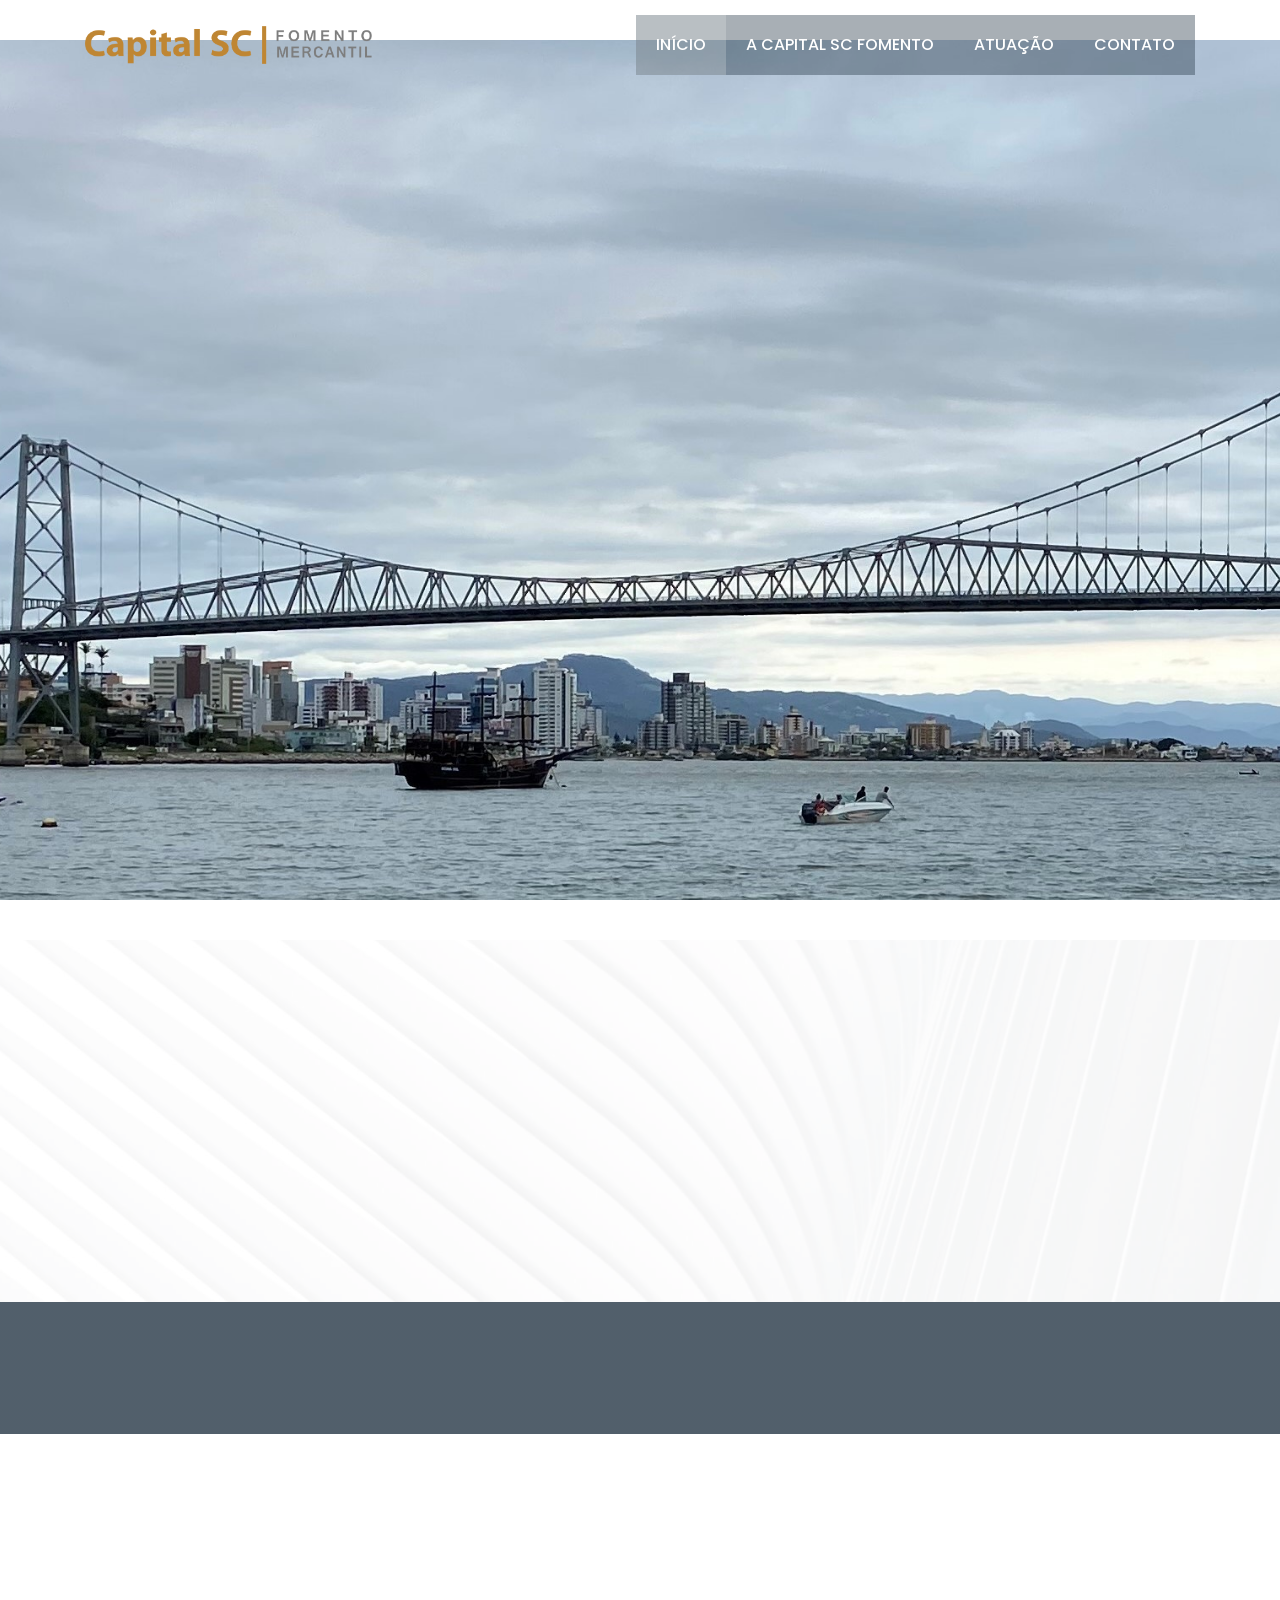
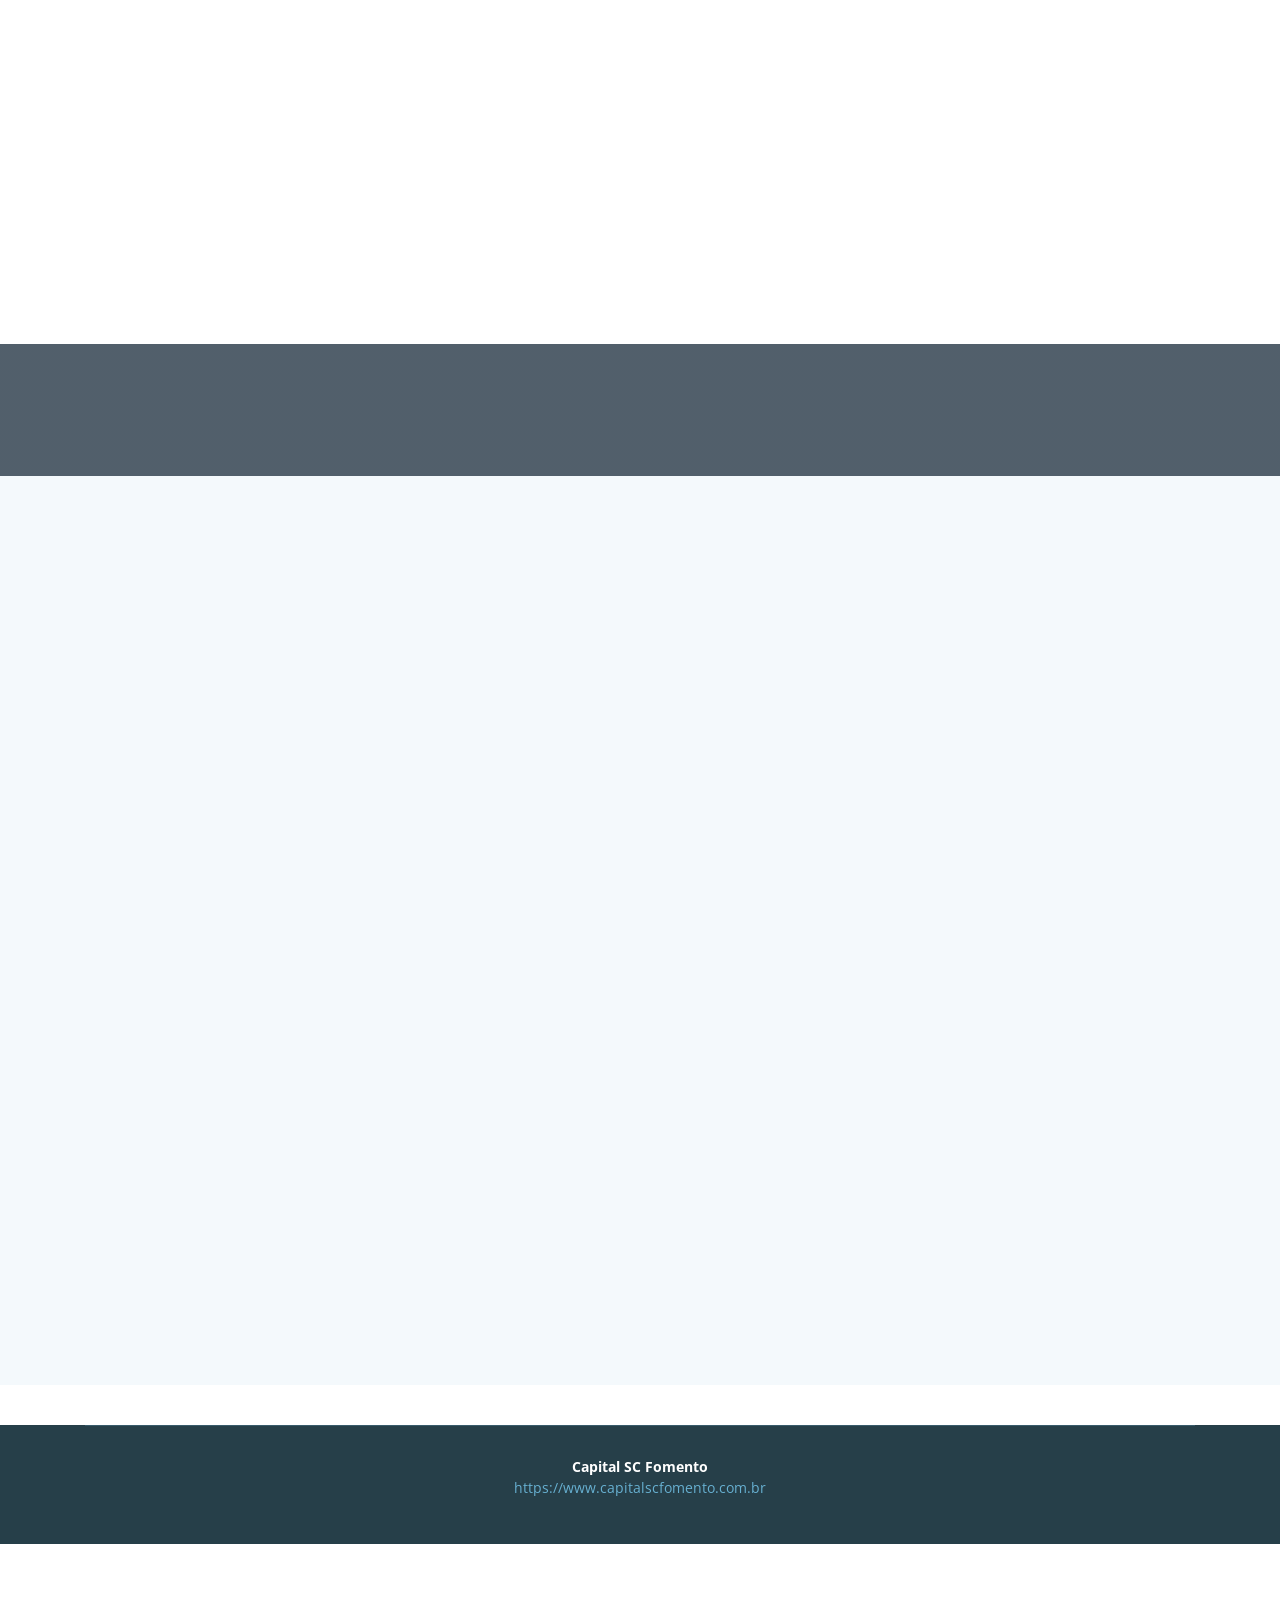
==== index.html @ dc7c056b "Clone" ====
<!DOCTYPE html>
<html lang="en">

<head>
<script async src="https://www.googletagmanager.com/gtag/js?id=G-5T2LX08R87"></script><script>function gtag(){dataLayer.push(arguments)}window.dataLayer=window.dataLayer||[],gtag("js",new Date),gtag("config","G-5T2LX08R87");</script>
<script async src="https://pagead2.googlesyndication.com/pagead/js/adsbygoogle.js?client=ca-pub-0531879237494766" crossorigin="anonymous"></script>

<!-- Global site tag (gtag.js) - Google Analytics -->
<script async src="https://www.googletagmanager.com/gtag/js?id=G-YJCPYG0MMD"></script>
<script>
  window.dataLayer = window.dataLayer || [];
  function gtag(){dataLayer.push(arguments);}
  gtag('js', new Date());

  gtag('config', 'G-YJCPYG0MMD');
</script>


  <meta charset="utf-8">
  <meta content="width=device-width, initial-scale=1.0" name="viewport">

  <title>Capital SC Fomento Mercantil</title>
  <meta content="" name="descriptison">
  <meta content="" name="keywords">

  <!-- Favicons -->
  <link href="assets/img/favicon.png" rel="icon">
  <link href="assets/img/apple-touch-icon.png" rel="apple-touch-icon">

  <!-- Google Fonts -->
  <link href="https://fonts.googleapis.com/css?family=Open+Sans:300,300i,400,400i,600,600i,700,700i|Raleway:300,300i,400,400i,500,500i,600,600i,700,700i|Poppins:300,300i,400,400i,500,500i,600,600i,700,700i" rel="stylesheet">

  <!-- Vendor CSS Files -->
  <link href="assets/vendor/bootstrap/css/bootstrap.min.css" rel="stylesheet">
  <link href="assets/vendor/icofont/icofont.min.css" rel="stylesheet">
  <link href="assets/vendor/boxicons/css/boxicons.min.css" rel="stylesheet">
  <link href="assets/vendor/venobox/venobox.css" rel="stylesheet">
  <link href="assets/vendor/owl.carousel/assets/owl.carousel.min.css" rel="stylesheet">
  <link href="assets/vendor/aos/aos.css" rel="stylesheet">

  <!-- Template Main CSS File -->
  <link href="assets/css/style.css" rel="stylesheet">

<script>
    function calcularAnos() {
      const inicio = new Date(2010, 10, 1); // mês 10 = novembro (0 = janeiro)
      const hoje = new Date();

      let anos = hoje.getFullYear() - inicio.getFullYear();

      // Se ainda não chegou novembro este ano, tira 1
      if (
        hoje.getMonth() < inicio.getMonth() ||
        (hoje.getMonth() === inicio.getMonth() && hoje.getDate() < inicio.getDate())
      ) {
        anos--;
      }

      document.getElementById("resultado").textContent = anos + " anos";
    }
  </script>

  <!-- =======================================================
  * Template Name: Squadfree - v2.2.0
  * Template URL: https://bootstrapmade.com/squadfree-free-bootstrap-template-creative/
  * Author: BootstrapMade.com
  * License: https://bootstrapmade.com/license/
  ======================================================== -->
</head>

<body>
<!-- ======= Header ======= --><header id="header" class="fixed-top header-transparent">
<div class="container d-flex align-items-center">
<div class="logo mr-auto"><!-- <h1 class="text-light"><a href="index.html"><span>Squadfree</span></a></h1> --> <!-- Uncomment below if you prefer to use an image logo --> <a href="index.html"><img class="img-fluid" src="assets/img/logo.png" alt="" /></a></div>
<nav class="nav-menu d-none d-lg-block">
<ul>
<li class="active"><a href="#header">Início</a></li>
<li><a href="#about">A Capital SC Fomento</a></li>
<li><a href="#services">Atuação</a></li>
<li><a href="#contact">Contato</a></li>
</ul>
</nav><!-- .nav-menu --></div>
</header><!-- End Header -->
<p> </p>
<!-- ======= Hero Section ======= -->
<section id="hero">
<div class="hero-container" data-aos="fade-up">
<h1 style="color: white;">CAPITAL SC FOMENTO</h1>
<h4 style="color: white;">Há id="resultado" anos fomentando o pequeno e médio empreendedor</h4>
</div>
</section>
<!-- End Hero --><main id="main"><!-- ======= Portfolio Section ======= -->
<section id="about" class="about">
<div class="container">
<div class="section-title" data-aos="fade-in" data-aos-delay="100">
<h2>A Capital SC Fomento Mercantil</h2>
<p>Criada em Novembro de 2010, a Capital SC Fomento Mercantil atua em todo o Estado de Santa Catarina, especialmente no mercado da Grande Florianópolis, promovendo a antecipação de recebíveis para pequenas e médias empresas. Com profissionais de vasta experiência no mercado financeiro, primordialmente instituições bancárias, estamos aptos a diagnosticar e atender as necessidades de sua Empresa, sejam elas equilíbrio de contas, ampliação do negócio, aumento de mercado ou ampliação de investimentos.</p>
<p>Sediada na Capital de Santa Catarina, certamente poderemos ser úteis à sua Empresa, pequena ou média, com nosso atendimento personalizado. Após visita realizada por nosso quadro, teremos prazer em atendê-lo na antecipação de recebíveis via cheques e duplicatas.</p>
</div>
</div>
</section>
<!-- End Portfolio Section --> <!-- ======= Cta Section ======= -->
<section id="cta" class="cta">
<div class="container" data-aos="zoom-in">
<div class="text-center">
<h3>Capital SC Fomento</h3>
<p>Há 10 anos fomentando o pequeno e médio empreendedor</p>
</div>
</div>
</section>
<!-- End Cta Section --> <!-- ======= Services Section ======= -->
<section id="services" class="services">
<div class="container">
<div class="section-title" data-aos="fade-in" data-aos-delay="100">
<h2>Atuação</h2>
<p>A Capital SC Fomento Mercantil atua em todo o Estado de Santa Catarina com clientes em Palhoça, Biguaçu, São José, Joinville, Florianópolis e outras cidades do Estado. Promovemos a antecipação de recebíveis para pequenas e médias empresas e consultoria em gestão financeira e organizacional.</p>
</div>
<div class="row">
<div class="col-md-6 col-lg-3 d-flex align-items-stretch mb-5 mb-lg-0">
<div class="icon-box" data-aos="fade-up" data-aos-delay="100">
<div class="icon"> </div>
<h4 class="title"><a>Duplicatas</a></h4>
<p class="description">Antecipação de recebíveis via duplicatas de clientes</p>
</div>
</div>
<div class="col-md-6 col-lg-3 d-flex align-items-stretch mb-5 mb-lg-0">
<div class="icon-box" data-aos="fade-up" data-aos-delay="100">
<div class="icon"> </div>
<h4 class="title"><a>Cheques</a></h4>
<p class="description">Antecipação de recebíveis via cheques de clientes</p>
</div>
</div>
<div class="col-md-6 col-lg-3 d-flex align-items-stretch mb-5 mb-lg-0">
<div class="icon-box" data-aos="fade-up" data-aos-delay="200">
<div class="icon"> </div>
<h4 class="title"><a>Consultoria</a></h4>
<p class="description">Consultoria em gestão financeira, fluxo de caixa e processos organizacionais</p>
</div>
</div>
</div>
</div>
</section>
<!-- End Services Section --> <!-- ======= Cta Section ======= -->
<section id="cta" class="cta">
<div class="container" data-aos="zoom-in">
<div class="text-center">
<h3>Capital SC Fomento</h3>
<p>Há 10 anos fomentando o pequeno e médio empreendedor</p>
</div>
</div>
</section>
<!-- End Cta Section --> <!-- ======= Contact Section ======= -->
<section id="contact" class="contact section-bg">
<div class="container">
<div class="section-title" data-aos="fade-in" data-aos-delay="100">
<h2>Contato e Localização</h2>
<p>Entre em contato em nosso e-mail, telefone ou enviando uma mensagem pelo formulário abaixo.</p>
<p>Será um prazer agendar uma visita para verificarmos a melhor forma de atender sua Empresa.</p>
</div>
<div class="row" data-aos="fade-up" data-aos-delay="100">
<div class="col-lg-6">
<div class="info-box mb-4">
<h3>Nosso Endereço</h3>
<p>Edifício Koerich Beiramar Office - Sala 314</p>
<p>Avenida Mauro Ramos, 1970</p>
<p>Centro – Florianóplis – SC</p>
<p>CEP 88020-304</p>
</div>
</div>
<div class="col-lg-3 col-md-6">
<div class="info-box  mb-4">
<h3>E-mail</h3>
<p>contato@capitalscfomento.com.br</p>
</div>
</div>
<div class="col-lg-3 col-md-6">
<div class="info-box  mb-4">
<h3>Telefone</h3>
<p>Fixo: (48) 3371-6712</p>
<p>Móvel 1: (48) 99814-0033</p>
<p>Móvel 2: (48) 99911-2143</p>
</div>
</div>
</div>
<div class="row" data-aos="fade-up" data-aos-delay="200">
<div class="col-lg-6 ">
<h3 style="color: rgba(38, 55, 70, 0.8); font-style: strong;"><strong>Google Maps</strong></h3>
<iframe style="border: 0;" tabindex="0" src="https://www.google.com/maps/embed?pb=!1m18!1m12!1m3!1d7072.596769734875!2d-48.54762869040279!3d-27.584277335026368!2m3!1f0!2f0!3f0!3m2!1i1024!2i768!4f13.1!3m3!1m2!1s0x95273816aecd53ed%3A0x44e50be6a33628de!2sCapital%20SC%20Fomento%20Mercantil!5e0!3m2!1spt-BR!2suk!4v1605129108979!5m2!1spt-BR!2suk" width="400" height="300" frameborder="0" allowfullscreen="allowfullscreen" aria-hidden="false"></iframe></div>
<div class="col-lg-6">
<h3 style="color: rgba(38, 55, 70, 0.8);"><strong>Envie uma Mensagem</strong></h3>
<form class="php-email-form" role="form" action="forms/contact.php" method="post">
<div class="form-row">
<div class="col-md-6 form-group"><input class="form-control" type="text" placeholder="Nome" data-rule="minlen:2" data-msg="Digite 2 caracteres ou mais" />
<div class="validate"> </div>
</div>
<div class="col-md-6 form-group"><input id="email" class="form-control" name="email" type="email" placeholder="e-mail" data-rule="email" data-msg="Insira um e-mail válido" />
<div class="validate"> </div>
</div>
</div>
<div class="form-group"><input id="subject" class="form-control" name="subject" type="text" placeholder="Assunto" data-rule="minlen:4" data-msg="Digite 4 caracteres ou mais" />
<div class="validate"> </div>
</div>
<div class="form-group"><textarea class="form-control" name="message" rows="5" placeholder="Mensagem" data-rule="minlen:20" data-msg="Escreva um pouco mais na sua mensagem, ao menos 20 caracteres"></textarea>
<div class="validate"> </div>
</div>
<div class="mb-3">
<div class="loading">Enviando</div>
<div class="error-message"> </div>
<div class="sent-message">Mensagem Enviada. Obrigado!</div>
</div>
<div class="text-center"><button type="submit">Enviar</button></div>
</form></div>
</div>
</div>
</section>
<!-- End Contact Section --></main><!-- End #main -->
<p> </p>
<!-- ======= Footer ======= --><footer id="footer">
<div class="container">
<div class="copyright"><strong>Capital SC Fomento</strong>
<p><a href="https://www.capitalscfomento.com.br">https://www.capitalscfomento.com.br</a></p>
</div>
</div>
</footer><!-- End Footer -->
<p> </p>
<!-- Vendor JS Files -->
<p> </p>
<!-- Template Main JS File -->
<p> </p>
</body>

</html>
---- assets/css/style.css ----
/**
* Template Name: Squadfree - v2.2.0
* Template URL: https://bootstrapmade.com/squadfree-free-bootstrap-template-creative/
* Author: BootstrapMade.com
* License: https://bootstrapmade.com/license/
*/

/*--------------------------------------------------------------
# General
--------------------------------------------------------------*/
body {
  font-family: "Open Sans", sans-serif;
  color: #444444;
}

a {
  color: #67b0d1;
}

a:hover {
  color: #8ec4dd;
  text-decoration: none;
}

h1, h2, h3, h4, h5, h6 {
  font-family: "Raleway", sans-serif;
}

/*--------------------------------------------------------------
# Back to top button
--------------------------------------------------------------*/
.back-to-top {
  position: fixed;
  display: none;
  width: 40px;
  height: 40px;
  border-radius: 50px;
  right: 15px;
  bottom: 15px;
  background: #67b0d1;
  color: #fff;
  transition: display 0.5s ease-in-out;
  z-index: 99999;
}

.back-to-top i {
  font-size: 24px;
  position: absolute;
  top: 7px;
  left: 8px;
}

.back-to-top:hover {
  color: #fff;
  background: #86c0da;
  transition: background 0.2s ease-in-out;
}

#main {
  margin-top: 90px;
}

/*--------------------------------------------------------------
# Header
--------------------------------------------------------------*/
#header {
  transition: all 0.5s;
  z-index: 997;
  transition: all 0.5s;
  padding: 15px 0;
  background: rgba(38, 55, 70, 0.9);
}

#header.header-transparent {
  background: transparent;
}

#header.header-scrolled {
  background: rgba(38, 55, 70, 0.9);
  padding: 0;
}

#header .logo h1 {
  font-size: 24px;
  margin: 0;
  line-height: 1;
  font-weight: 700;
  letter-spacing: 1px;
  font-family: "Poppins", sans-serif;
  text-transform: uppercase;
}

#header .logo h1 a, #header .logo h1 a:hover {
  color: #fff;
  text-decoration: none;
}

#header .logo img {
  padding: 0;
  margin: 0;
  max-height: 38px;
}

@media (max-width: 768px) {
  #header.header-scrolled {
    padding: 15px 0;
  }
}

/*--------------------------------------------------------------
# Navigation Menu
--------------------------------------------------------------*/
/* Desktop Navigation */
.nav-menu, .nav-menu * {
  margin: 0;
  padding: 0;
  list-style: none;
}

.nav-menu > ul > li {
  position: relative;
  white-space: nowrap;
  float: left;
  background: rgba(38, 55, 70, 0.4);
}

.nav-menu a {
  display: block;
  position: relative;
  color: #fff;
  padding: 18px 20px;
  transition: 0.3s;
  font-size: 16px;
  font-family: "Poppins", sans-serif;
  text-transform: uppercase;
  font-weight: 500;
}

.nav-menu a:hover, .nav-menu .active > a, .nav-menu li:hover > a {
  background: rgba(255, 255, 255, 0.2);
  text-decoration: none;
}

.header-scrolled .nav-menu > ul > li {
  background: none;
}

.header-scrolled .nav-menu a {
  color: #fff;
}

.header-scrolled .nav-menu a:hover, .header-scrolled .nav-menu .active > a, .header-scrolled .nav-menu li:hover > a {
  background: rgba(255, 255, 255, 0.2);
}

.nav-menu .drop-down ul {
  display: block;
  position: absolute;
  left: 0;
  top: calc(100% + 30px);
  z-index: 99;
  opacity: 0;
  visibility: hidden;
  padding: 10px 0;
  background: #fff;
  box-shadow: 0px 0px 30px rgba(127, 137, 161, 0.25);
  transition: ease all 0.3s;
}

.nav-menu .drop-down:hover > ul {
  opacity: 1;
  top: 100%;
  visibility: visible;
}

.nav-menu .drop-down li {
  min-width: 180px;
  position: relative;
}

.nav-menu .drop-down ul a {
  padding: 12px 20px;
  font-size: 14px;
  font-weight: 500;
  text-transform: none;
  color: #25607a;
}

.nav-menu .drop-down ul a:hover, .nav-menu .drop-down ul .active > a, .nav-menu .drop-down ul li:hover > a {
  color: #67b0d1;
}

.nav-menu .drop-down > a:after {
  content: "\ea99";
  font-family: IcoFont;
  padding-left: 5px;
}

.nav-menu .drop-down .drop-down ul {
  top: 0;
  left: calc(100% - 30px);
}

.nav-menu .drop-down .drop-down:hover > ul {
  opacity: 1;
  top: 0;
  left: 100%;
}

.nav-menu .drop-down .drop-down > a {
  padding-right: 35px;
}

.nav-menu .drop-down .drop-down > a:after {
  content: "\eaa0";
  font-family: IcoFont;
  position: absolute;
  right: 15px;
}

@media (max-width: 1366px) {
  .nav-menu .drop-down .drop-down ul {
    left: -90%;
  }
  .nav-menu .drop-down .drop-down:hover > ul {
    left: -100%;
  }
  .nav-menu .drop-down .drop-down > a:after {
    content: "\ea9d";
  }
}

/* Mobile Navigation */
.mobile-nav-toggle {
  position: fixed;
  right: 15px;
  top: 15px;
  z-index: 9998;
  border: 0;
  background: none;
  font-size: 24px;
  transition: all 0.4s;
  outline: none !important;
  line-height: 1;
  cursor: pointer;
  text-align: right;
}

.mobile-nav-toggle i {
  color: #fff;
}

.mobile-nav {
  position: fixed;
  top: 55px;
  right: 15px;
  bottom: 15px;
  left: 15px;
  z-index: 9999;
  overflow-y: auto;
  background: #fff;
  transition: ease-in-out 0.2s;
  opacity: 0;
  visibility: hidden;
  border-radius: 10px;
  padding: 10px 0;
}

.mobile-nav * {
  margin: 0;
  padding: 0;
  list-style: none;
}

.mobile-nav a {
  display: block;
  position: relative;
  color: #2f4d5a;
  padding: 10px 20px;
  font-weight: 500;
  outline: none;
}

.mobile-nav a:hover, .mobile-nav .active > a, .mobile-nav li:hover > a {
  color: #67b0d1;
  text-decoration: none;
}

.mobile-nav .drop-down > a:after {
  content: "\ea99";
  font-family: IcoFont;
  padding-left: 10px;
  position: absolute;
  right: 15px;
}

.mobile-nav .active.drop-down > a:after {
  content: "\eaa1";
}

.mobile-nav .drop-down > a {
  padding-right: 35px;
}

.mobile-nav .drop-down ul {
  display: none;
  overflow: hidden;
}

.mobile-nav .drop-down li {
  padding-left: 20px;
}

.mobile-nav-overly {
  width: 100%;
  height: 100%;
  z-index: 9997;
  top: 0;
  left: 0;
  position: fixed;
  background: rgba(30, 48, 56, 0.6);
  overflow: hidden;
  display: none;
  transition: ease-in-out 0.2s;
}

.mobile-nav-active {
  overflow: hidden;
}

.mobile-nav-active .mobile-nav {
  opacity: 1;
  visibility: visible;
}

.mobile-nav-active .mobile-nav-toggle i {
  color: #fff;
}

/*--------------------------------------------------------------
# Hero Section
--------------------------------------------------------------*/
#hero {
  width: 100%;
  height: 100vh;
  background: url("../img/hero-bg.jpg") top center;
  background-size: cover;
  position: relative;
  margin-bottom: -90px;
}

#hero .hero-container {
  position: absolute;
  bottom: 0;
  top: 0;
  left: 0;
  right: 0;
  display: flex;
  justify-content: center;
  align-items: center;
  flex-direction: column;
  text-align: center;
}

#hero h1 {
  margin: 0 0 10px 0;
  font-size: 64px;
  font-weight: 700;
  line-height: 56px;
  text-transform: uppercase;
  color: #fff;
  text-shadow: -1px 0 2px #2f4d5a;
}

#hero h2 {
  color: #fff;
  margin-bottom: 50px;
  font-size: 20px;
  text-transform: uppercase;
  font-weight: 700;
  text-shadow: -1px 0 2px #2f4d5a;
}

#hero .btn-get-started {
  font-size: 36px;
  display: inline-block;
  padding: 4px 0;
  border-radius: 50px;
  transition: 0.3s ease-in-out;
  margin: 10px;
  width: 64px;
  height: 64px;
  text-align: center;
  border: 2px solid #fff;
  color: #fff;
}

#hero .btn-get-started:hover {
  padding-top: 8px;
  background: rgba(255, 255, 255, 0.15);
}

@media (min-width: 1024px) {
  #hero {
    background-attachment: fixed;
  }
}

@media (max-width: 768px) {
  #hero h1 {
    font-size: 28px;
    line-height: 36px;
  }
  #hero h2 {
    font-size: 18px;
    line-height: 24px;
    margin-bottom: 30px;
  }
}

/*--------------------------------------------------------------
# Sections General
--------------------------------------------------------------*/
section {
  padding: 60px 0;
}

.section-bg {
  background-color: #f4f9fc;
}

.section-title {
  text-align: center;
  padding-bottom: 30px;
}

.section-title h2 {
  font-size: 32px;
  font-weight: bold;
  position: relative;
  margin-bottom: 30px;
  color: #2f4d5a;
  z-index: 2;
}

.section-title h2::after {
  content: "";
  position: absolute;
  left: 50%;
  top: 50%;
  transform: translate(-50%, -50%);
  width: 122px;
  height: 66px;
  background: url(../img/section-title-bg.png) no-repeat;
  z-index: -1;
}

.section-title p {
  margin-bottom: 0;
}

/*--------------------------------------------------------------
# Breadcrumbs
--------------------------------------------------------------*/
.breadcrumbs {
  padding: 15px 0;
  background-color: #f8fbfd;
  min-height: 40px;
}

.breadcrumbs h2 {
  font-size: 24px;
  font-weight: 300;
}

.breadcrumbs ol {
  display: flex;
  flex-wrap: wrap;
  list-style: none;
  padding: 0;
  margin: 0;
  font-size: 14px;
}

.breadcrumbs ol li + li {
  padding-left: 10px;
}

.breadcrumbs ol li + li::before {
  display: inline-block;
  padding-right: 10px;
  color: #6c757d;
  content: "/";
}

@media (max-width: 768px) {
  .breadcrumbs .d-flex {
    display: block !important;
  }
  .breadcrumbs ol {
    display: block;
  }
  .breadcrumbs ol li {
    display: inline-block;
  }
}

/*--------------------------------------------------------------
# About
--------------------------------------------------------------*/
.about {
  background: url("../img/about-bg.jpg") center center no-repeat;
  background-size: cover;
  padding: 60px 0;
  position: relative;
}

.about::before {
  content: '';
  position: absolute;
  left: 0;
  right: 0;
  top: 0;
  bottom: 0;
  background: rgba(255, 255, 255, 0.75);
  z-index: 9;
}

.about .container {
  position: relative;
  z-index: 10;
}

.about .content {
  padding: 30px 30px 30px 0;
}

.about .content h3 {
  font-weight: 700;
  font-size: 34px;
  color: #2f4d5a;
  margin-bottom: 30px;
}

.about .content p {
  margin-bottom: 30px;
}

.about .content .about-btn {
  display: inline-block;
  background: #67b0d1;
  padding: 6px 44px 8px 30px;
  color: #fff;
  border-radius: 50px;
  transition: 0.3s;
  position: relative;
}

.about .content .about-btn i {
  font-size: 18px;
  position: absolute;
  right: 18px;
  top: 9px;
}

.about .content .about-btn:hover {
  background: #7bbad7;
}

.about .icon-boxes .icon-box {
  margin-top: 30px;
}

.about .icon-boxes .icon-box i {
  font-size: 40px;
  color: #67b0d1;
  margin-bottom: 10px;
}

.about .icon-boxes .icon-box h4 {
  font-size: 20px;
  font-weight: 700;
  margin: 0 0 10px 0;
}

.about .icon-boxes .icon-box p {
  font-size: 15px;
  color: #848484;
}

@media (max-width: 1200px) {
  .about .content {
    padding-right: 0;
  }
}

@media (max-width: 768px) {
  .about {
    text-align: center;
  }
}

/*--------------------------------------------------------------
# Services
--------------------------------------------------------------*/
.services .icon-box {
  padding: 30px;
  position: relative;
  overflow: hidden;
  background: #fff;
  box-shadow: 0 0 29px 0 rgba(68, 88, 144, 0.12);
  transition: all 0.3s ease-in-out;
  border-radius: 8px;
  z-index: 1;
}

.services .icon-box::before {
  content: '';
  position: absolute;
  background: white;
  right: 0;
  left: 0;
  bottom: 0;
  top: 100%;
  transition: all 0.3s;
  z-index: -1;
}

.services .icon-box:hover::before {
  background: #67b0d1;
  top: 0;
  border-radius: 0px;
}

.services .icon {
  margin-bottom: 15px;
}

.services .icon i {
  font-size: 48px;
  line-height: 1;
  color: #67b0d1;
  transition: all 0.3s ease-in-out;
}

.services .title {
  font-weight: 700;
  margin-bottom: 15px;
  font-size: 18px;
}

.services .title a {
  color: #111;
}

.services .description {
  font-size: 15px;
  line-height: 28px;
  margin-bottom: 0;
}

.services .icon-box:hover .title a, .services .icon-box:hover .description {
  color: #fff;
}

.services .icon-box:hover .icon i {
  color: #fff;
}

/*--------------------------------------------------------------
# Counts
--------------------------------------------------------------*/
.counts {
  padding-bottom: 30px;
}

.counts .count-box {
  padding: 30px;
  width: 100%;
}

.counts .count-box i {
  display: block;
  font-size: 44px;
  color: #67b0d1;
  float: left;
}

.counts .count-box span {
  font-size: 48px;
  line-height: 40px;
  display: block;
  font-weight: 700;
  color: #2f4d5a;
  margin-left: 60px;
}

.counts .count-box p {
  padding: 15px 0 0 0;
  margin: 0 0 0 60px;
  font-family: "Raleway", sans-serif;
  font-size: 14px;
  color: #49788c;
}

.counts .count-box a {
  font-weight: 600;
  display: block;
  margin-top: 20px;
  color: #49788c;
  font-size: 15px;
  font-family: "Poppins", sans-serif;
  transition: ease-in-out 0.3s;
}

.counts .count-box a:hover {
  color: #6e9fb4;
}

/*--------------------------------------------------------------
# Cta
--------------------------------------------------------------*/
.cta {
  background: linear-gradient(rgba(38, 55, 70, 0.8), rgba(38, 55, 70, 0.8)), url("../img/BeiraMar.jpg") fixed center center;
  background-size: cover;
  padding: 25px 0;
}

.cta h3 {
  color: #fff;
  font-size: 28px;
  font-weight: 700;
}

.cta p {
  color: #fff;
}

.cta .cta-btn {
  font-family: "Raleway", sans-serif;
  text-transform: uppercase;
  font-weight: 500;
  font-size: 16px;
  letter-spacing: 1px;
  display: inline-block;
  padding: 8px 28px;
  border-radius: 25px;
  transition: 0.5s;
  margin-top: 10px;
  border: 2px solid rgba(255, 255, 255, 0.5);
  color: #fff;
}

.cta .cta-btn:hover {
  border-color: #fff;
}

/*--------------------------------------------------------------
# Portfolio
--------------------------------------------------------------*/
.portfolio .portfolio-item {
  margin-bottom: 30px;
}

.portfolio #portfolio-flters {
  padding: 0;
  margin: 0 auto 35px auto;
  list-style: none;
  text-align: center;
  background: #ecf5f9;
  border-radius: 50px;
  padding: 2px 15px;
}

.portfolio #portfolio-flters li {
  cursor: pointer;
  display: inline-block;
  padding: 10px 15px 8px 15px;
  font-size: 14px;
  font-weight: 600;
  line-height: 1;
  text-transform: uppercase;
  color: #2f4d5a;
  margin-bottom: 5px;
  transition: all 0.3s ease-in-out;
}

.portfolio #portfolio-flters li:hover, .portfolio #portfolio-flters li.filter-active {
  color: #67b0d1;
}

.portfolio #portfolio-flters li:last-child {
  margin-right: 0;
}

.portfolio .portfolio-wrap {
  transition: 0.3s;
  position: relative;
  overflow: hidden;
  z-index: 1;
}

.portfolio .portfolio-wrap::before {
  content: "";
  background: rgba(255, 255, 255, 0.5);
  position: absolute;
  left: 0;
  right: 0;
  top: 0;
  bottom: 0;
  transition: all ease-in-out 0.3s;
  z-index: 2;
  opacity: 0;
}

.portfolio .portfolio-wrap .portfolio-links {
  opacity: 1;
  left: 0;
  right: 0;
  bottom: -60px;
  z-index: 3;
  position: absolute;
  transition: all ease-in-out 0.3s;
  display: flex;
  justify-content: center;
}

.portfolio .portfolio-wrap .portfolio-links a {
  color: #fff;
  font-size: 28px;
  text-align: center;
  background: rgba(38, 55, 70, 0.9);
  transition: 0.3s;
  width: 50%;
}

.portfolio .portfolio-wrap .portfolio-links a:hover {
  background: rgba(38, 55, 70, 0.9);
}

.portfolio .portfolio-wrap .portfolio-links a + a {
  border-left: 1px solid #8ec4dd;
}

.portfolio .portfolio-wrap:hover::before {
  top: 0;
  left: 0;
  right: 0;
  bottom: 0;
  opacity: 1;
}

.portfolio .portfolio-wrap:hover .portfolio-links {
  opacity: 1;
  bottom: 0;
}

/*--------------------------------------------------------------
# Portfolio Details
--------------------------------------------------------------*/
.portfolio-details {
  padding-top: 30px;
}

.portfolio-details .portfolio-details-container {
  position: relative;
}

.portfolio-details .portfolio-details-carousel {
  position: relative;
  z-index: 1;
}

.portfolio-details .portfolio-details-carousel .owl-nav, .portfolio-details .portfolio-details-carousel .owl-dots {
  margin-top: 5px;
  text-align: left;
}

.portfolio-details .portfolio-details-carousel .owl-dot {
  display: inline-block;
  margin: 0 10px 0 0;
  width: 12px;
  height: 12px;
  border-radius: 50%;
  background-color: #ddd !important;
}

.portfolio-details .portfolio-details-carousel .owl-dot.active {
  background-color: #67b0d1 !important;
}

.portfolio-details .portfolio-info {
  padding: 30px;
  position: absolute;
  right: 0;
  bottom: -70px;
  background: #fff;
  box-shadow: 0px 2px 15px rgba(0, 0, 0, 0.1);
  z-index: 2;
}

.portfolio-details .portfolio-info h3 {
  font-size: 22px;
  font-weight: 700;
  margin-bottom: 20px;
  padding-bottom: 20px;
  border-bottom: 1px solid #eee;
}

.portfolio-details .portfolio-info ul {
  list-style: none;
  padding: 0;
  font-size: 15px;
}

.portfolio-details .portfolio-info ul li + li {
  margin-top: 10px;
}

.portfolio-details .portfolio-description {
  padding-top: 50px;
}

.portfolio-details .portfolio-description h2 {
  width: 50%;
  font-size: 26px;
  font-weight: 700;
  margin-bottom: 20px;
}

.portfolio-details .portfolio-description p {
  padding: 0 0 0 0;
}

@media (max-width: 768px) {
  .portfolio-details .portfolio-description h2 {
    width: 100%;
  }
  .portfolio-details .portfolio-info {
    position: static;
    margin-top: 30px;
  }
}

/*--------------------------------------------------------------
# Testimonials
--------------------------------------------------------------*/
.testimonials .testimonial-item {
  box-sizing: content-box;
  text-align: center;
  min-height: 320px;
}

.testimonials .testimonial-item .testimonial-img {
  width: 90px;
  border-radius: 50%;
  margin: 0 auto;
}

.testimonials .testimonial-item h3 {
  font-size: 18px;
  font-weight: bold;
  margin: 10px 0 5px 0;
  color: #111;
}

.testimonials .testimonial-item h4 {
  font-size: 14px;
  color: #999;
  margin: 0;
}

.testimonials .testimonial-item .quote-icon-left, .testimonials .testimonial-item .quote-icon-right {
  color: #d5e9f2;
  font-size: 26px;
}

.testimonials .testimonial-item .quote-icon-left {
  display: inline-block;
  left: -5px;
  position: relative;
}

.testimonials .testimonial-item .quote-icon-right {
  display: inline-block;
  right: -5px;
  position: relative;
  top: 10px;
}

.testimonials .testimonial-item p {
  font-style: italic;
  margin: 0 15px 15px 15px;
  padding: 20px;
  background: #fff;
  position: relative;
  margin-bottom: 35px;
  border-radius: 6px;
  box-shadow: 0px 2px 15px rgba(0, 0, 0, 0.1);
}

.testimonials .testimonial-item p::after {
  content: "";
  width: 0;
  height: 0;
  border-top: 20px solid #fff;
  border-right: 20px solid transparent;
  border-left: 20px solid transparent;
  position: absolute;
  bottom: -20px;
  left: calc(50% - 20px);
}

.testimonials .owl-nav, .testimonials .owl-dots {
  margin-top: 5px;
  text-align: center;
}

.testimonials .owl-dot {
  display: inline-block;
  margin: 0 5px;
  width: 12px;
  height: 12px;
  border-radius: 50%;
  background-color: #ddd !important;
}

.testimonials .owl-dot.active {
  background-color: #67b0d1 !important;
}

@media (max-width: 767px) {
  .testimonials {
    margin: 30px 10px;
  }
}

/*--------------------------------------------------------------
# Team
--------------------------------------------------------------*/
.team .member {
  text-align: center;
  margin-bottom: 80px;
  position: relative;
}

.team .member .pic {
  overflow: hidden;
}

.team .member .member-info {
  position: absolute;
  top: 85%;
  left: 20px;
  right: 20px;
  background: #fff;
  padding: 20px 0;
  color: #2f4d5a;
  box-shadow: 0px 2px 15px rgba(0, 0, 0, 0.1);
  max-height: 95px;
  overflow: hidden;
  transition: max-height 0.5s ease-in-out;
}

.team .member:hover .member-info {
  max-height: 300px;
}

.team .member h4 {
  font-weight: 700;
  margin-bottom: 10px;
  font-size: 16px;
  color: #2f4d5a;
  position: relative;
  padding-bottom: 10px;
}

.team .member h4::after {
  content: '';
  position: absolute;
  display: block;
  width: 50px;
  height: 1px;
  background: #b1cbd7;
  bottom: 0;
  left: calc(50% - 25px);
}

.team .member span {
  font-style: italic;
  display: block;
  font-size: 13px;
}

.team .member .social {
  margin-top: 15px;
}

.team .member .social a {
  transition: color 0.3s;
  color: #52869d;
}

.team .member .social a:hover {
  color: #67b0d1;
}

.team .member .social i {
  font-size: 16px;
  margin: 0 2px;
}

@media (max-width: 992px) {
  .team .member {
    margin-bottom: 110px;
  }
}

/*--------------------------------------------------------------
# Contact
--------------------------------------------------------------*/
.contact {
  padding-bottom: 80px;
}

.contact .info-box {
  color: #444444;
  background: #fff;
  text-align: center;
  box-shadow: 0 0 30px rgba(214, 215, 216, 0.6);
  padding: 20px 0 30px 0;
}

.contact .info-box i {
  font-size: 32px;
  color: #67b0d1;
  border-radius: 50%;
  padding: 8px;
  border: 2px dotted #f0f7fa;
}

.contact .info-box h3 {
  font-size: 20px;
  color: #777777;
  font-weight: 700;
  margin: 10px 0;
}

.contact .info-box p {
  padding: 0;
  line-height: 24px;
  font-size: 14px;
  margin-bottom: 0;
}

.contact .php-email-form {
  box-shadow: 0 0 30px rgba(214, 215, 216, 0.6);
  padding: 30px;
  background: #fff;
}

.contact .php-email-form .validate {
  display: none;
  color: red;
  margin: 0 0 15px 0;
  font-weight: 400;
  font-size: 13px;
}

.contact .php-email-form .error-message {
  display: none;
  color: #fff;
  background: #ed3c0d;
  text-align: left;
  padding: 15px;
  font-weight: 600;
}

.contact .php-email-form .error-message br + br {
  margin-top: 25px;
}

.contact .php-email-form .sent-message {
  display: none;
  color: #fff;
  background: #18d26e;
  text-align: center;
  padding: 15px;
  font-weight: 600;
}

.contact .php-email-form .loading {
  display: none;
  background: #fff;
  text-align: center;
  padding: 15px;
}

.contact .php-email-form .loading:before {
  content: "";
  display: inline-block;
  border-radius: 50%;
  width: 24px;
  height: 24px;
  margin: 0 10px -6px 0;
  border: 3px solid #18d26e;
  border-top-color: #eee;
  -webkit-animation: animate-loading 1s linear infinite;
  animation: animate-loading 1s linear infinite;
}

.contact .php-email-form input, .contact .php-email-form textarea {
  border-radius: 0;
  box-shadow: none;
  font-size: 14px;
}

.contact .php-email-form input::focus, .contact .php-email-form textarea::focus {
  background-color: #67b0d1;
}

.contact .php-email-form input {
  padding: 20px 15px;
}

.contact .php-email-form textarea {
  padding: 12px 15px;
}

.contact .php-email-form button[type="submit"] {
  background: #67b0d1;
  border: 0;
  padding: 10px 24px;
  color: #fff;
  transition: 0.4s;
}

.contact .php-email-form button[type="submit"]:hover {
  background: #8ec4dd;
}

@-webkit-keyframes animate-loading {
  0% {
    transform: rotate(0deg);
  }
  100% {
    transform: rotate(360deg);
  }
}

@keyframes animate-loading {
  0% {
    transform: rotate(0deg);
  }
  100% {
    transform: rotate(360deg);
  }
}

/*--------------------------------------------------------------
# Footer
--------------------------------------------------------------*/
#footer {
  background: #263f49;
  padding: 0 0 30px 0;
  color: #fff;
  font-size: 14px;
}

#footer .footer-top {
  padding: 30px 0 30px 0;
}

#footer .footer-top .footer-info {
  margin-top: -90px;
  margin-bottom: 15px;
  background: white;
  color: #2f4d5a;
  border-top: 4px solid #67b0d1;
  text-align: center;
  padding: 30px 20px;
}

#footer .footer-top .footer-info h3 {
  font-size: 24px;
  margin: 0 0 20px 0;
  padding: 2px 0 2px 0;
  line-height: 1;
  font-weight: 700;
}

#footer .footer-top .footer-info p {
  font-size: 14px;
  line-height: 24px;
  margin-bottom: 0;
  font-family: "Raleway", sans-serif;
}

#footer .footer-top .social-links a {
  font-size: 18px;
  display: inline-block;
  background: #2f4d5a;
  color: #fff;
  line-height: 1;
  padding: 8px 0;
  margin-right: 4px;
  border-radius: 50%;
  text-align: center;
  width: 36px;
  height: 36px;
  transition: 0.3s;
}

#footer .footer-top .social-links a:hover {
  background: #67b0d1;
  color: #fff;
  text-decoration: none;
}

#footer .footer-top h4 {
  font-size: 16px;
  font-weight: 600;
  color: #fff;
  position: relative;
  padding-bottom: 12px;
}

#footer .footer-top .footer-links {
  margin-bottom: 30px;
}

#footer .footer-top .footer-links ul {
  list-style: none;
  padding: 0;
  margin: 0;
}

#footer .footer-top .footer-links ul i {
  padding-right: 2px;
  color: #b5d9e9;
  font-size: 18px;
  line-height: 1;
}

#footer .footer-top .footer-links ul li {
  padding: 10px 0;
  display: flex;
  align-items: center;
}

#footer .footer-top .footer-links ul li:first-child {
  padding-top: 0;
}

#footer .footer-top .footer-links ul a {
  color: #fff;
  transition: 0.3s;
  display: inline-block;
  line-height: 1;
}

#footer .footer-top .footer-links ul a:hover {
  color: #a2cfe3;
}

#footer .footer-top .footer-newsletter form {
  margin-top: 30px;
  background: #fff;
  padding: 6px 10px;
  position: relative;
  border-radius: 4;
}

#footer .footer-top .footer-newsletter form input[type="email"] {
  border: 0;
  padding: 4px;
  width: calc(100% - 110px);
}

#footer .footer-top .footer-newsletter form input[type="submit"] {
  position: absolute;
  top: 0;
  right: 0;
  bottom: 0;
  border: 0;
  background: none;
  font-size: 16px;
  padding: 0 20px;
  background: #67b0d1;
  color: #fff;
  transition: 0.3s;
  border-radius: 4;
}

#footer .footer-top .footer-newsletter form input[type="submit"]:hover {
  background: #409cc5;
}

#footer .copyright {
  border-top: 1px solid #385b6b;
  text-align: center;
  padding-top: 30px;
}

#footer .credits {
  padding-top: 10px;
  text-align: center;
  font-size: 13px;
  color: #fff;
}

@media (max-width: 575px) {
  #footer .footer-top .footer-info {
    margin: -20px 0 30px 0;
  }
}
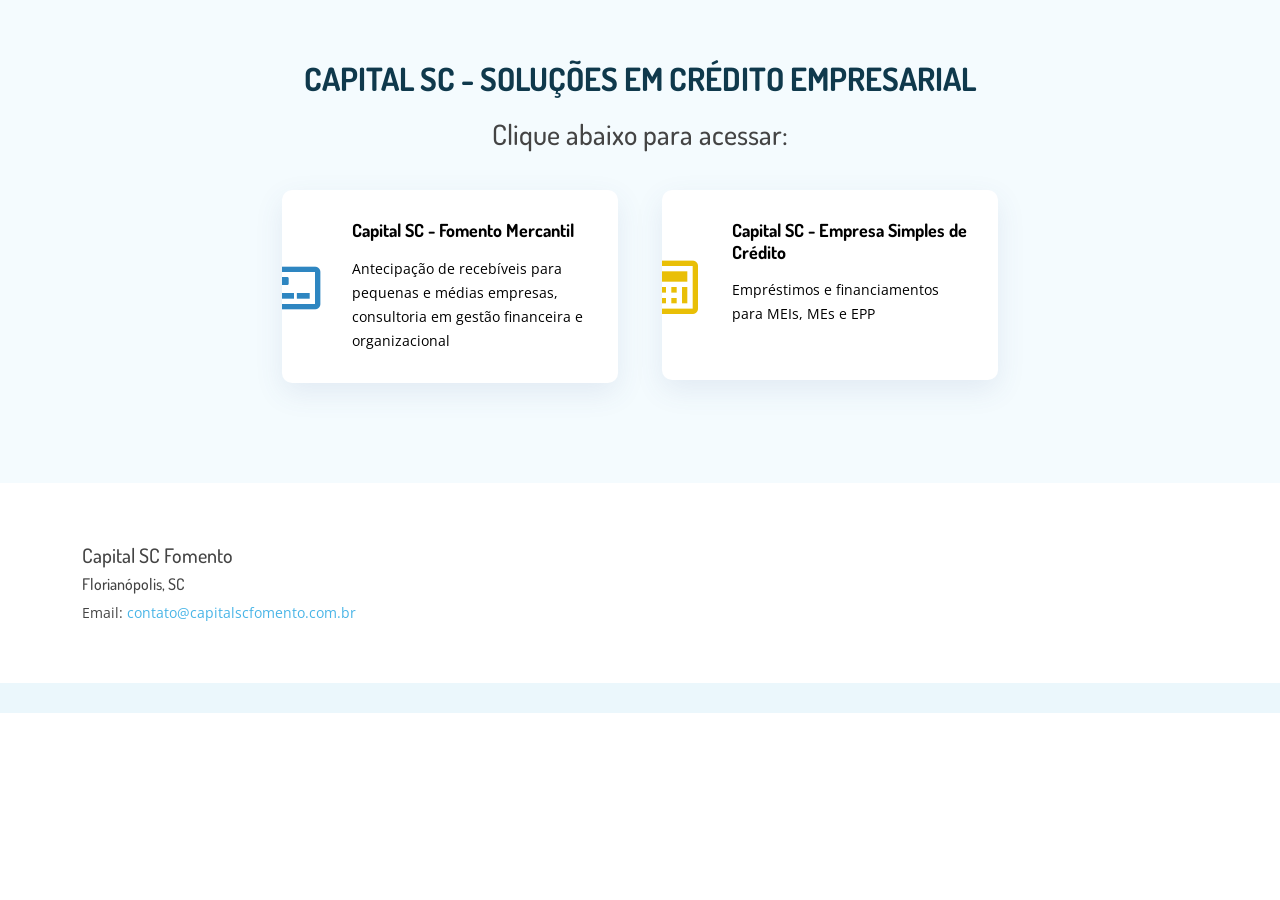
==== commit 004c7cda: "l" ====
--- a/index.html
+++ b/index.html
@@ -4,229 +4,106 @@
 <head>
 <script async src="https://www.googletagmanager.com/gtag/js?id=G-5T2LX08R87"></script><script>function gtag(){dataLayer.push(arguments)}window.dataLayer=window.dataLayer||[],gtag("js",new Date),gtag("config","G-5T2LX08R87");</script>
 <script async src="https://pagead2.googlesyndication.com/pagead/js/adsbygoogle.js?client=ca-pub-0531879237494766" crossorigin="anonymous"></script>
-
-<!-- Global site tag (gtag.js) - Google Analytics -->
-<script async src="https://www.googletagmanager.com/gtag/js?id=G-YJCPYG0MMD"></script>
-<script>
-  window.dataLayer = window.dataLayer || [];
-  function gtag(){dataLayer.push(arguments);}
-  gtag('js', new Date());
-
-  gtag('config', 'G-YJCPYG0MMD');
-</script>
-
-
   <meta charset="utf-8">
   <meta content="width=device-width, initial-scale=1.0" name="viewport">
 
-  <title>Capital SC Fomento Mercantil</title>
-  <meta content="" name="descriptison">
+  <title>Capital SC - Soluções em Crédito Empresarial</title>
+  <meta content="" name="description">
   <meta content="" name="keywords">
 
-  <!-- Favicons -->
+  <!-- Favicons --> 
   <link href="assets/img/favicon.png" rel="icon">
   <link href="assets/img/apple-touch-icon.png" rel="apple-touch-icon">
 
   <!-- Google Fonts -->
-  <link href="https://fonts.googleapis.com/css?family=Open+Sans:300,300i,400,400i,600,600i,700,700i|Raleway:300,300i,400,400i,500,500i,600,600i,700,700i|Poppins:300,300i,400,400i,500,500i,600,600i,700,700i" rel="stylesheet">
+  <link href="https://fonts.googleapis.com/css?family=Open+Sans:300,300i,400,400i,600,600i,700,700i|Dosis:300,400,500,,600,700,700i|Lato:300,300i,400,400i,700,700i" rel="stylesheet">
 
   <!-- Vendor CSS Files -->
   <link href="assets/vendor/bootstrap/css/bootstrap.min.css" rel="stylesheet">
-  <link href="assets/vendor/icofont/icofont.min.css" rel="stylesheet">
+  <link href="assets/vendor/bootstrap-icons/bootstrap-icons.css" rel="stylesheet">
   <link href="assets/vendor/boxicons/css/boxicons.min.css" rel="stylesheet">
-  <link href="assets/vendor/venobox/venobox.css" rel="stylesheet">
-  <link href="assets/vendor/owl.carousel/assets/owl.carousel.min.css" rel="stylesheet">
-  <link href="assets/vendor/aos/aos.css" rel="stylesheet">
+  <link href="assets/vendor/glightbox/css/glightbox.min.css" rel="stylesheet">
+  <link href="assets/vendor/swiper/swiper-bundle.min.css" rel="stylesheet">
 
-  <!-- Template Main CSS File -->
   <link href="assets/css/style.css" rel="stylesheet">
 
-<script>
-    function calcularAnos() {
-      const inicio = new Date(2010, 10, 1); // mês 10 = novembro (0 = janeiro)
-      const hoje = new Date();
 
-      let anos = hoje.getFullYear() - inicio.getFullYear();
-
-      // Se ainda não chegou novembro este ano, tira 1
-      if (
-        hoje.getMonth() < inicio.getMonth() ||
-        (hoje.getMonth() === inicio.getMonth() && hoje.getDate() < inicio.getDate())
-      ) {
-        anos--;
-      }
-
-      document.getElementById("resultado").textContent = anos + " anos";
-    }
-  </script>
-
-  <!-- =======================================================
-  * Template Name: Squadfree - v2.2.0
-  * Template URL: https://bootstrapmade.com/squadfree-free-bootstrap-template-creative/
-  * Author: BootstrapMade.com
-  * License: https://bootstrapmade.com/license/
-  ======================================================== -->
 </head>
 
 <body>
-<!-- ======= Header ======= --><header id="header" class="fixed-top header-transparent">
-<div class="container d-flex align-items-center">
-<div class="logo mr-auto"><!-- <h1 class="text-light"><a href="index.html"><span>Squadfree</span></a></h1> --> <!-- Uncomment below if you prefer to use an image logo --> <a href="index.html"><img class="img-fluid" src="assets/img/logo.png" alt="" /></a></div>
-<nav class="nav-menu d-none d-lg-block">
-<ul>
-<li class="active"><a href="#header">Início</a></li>
-<li><a href="#about">A Capital SC Fomento</a></li>
-<li><a href="#services">Atuação</a></li>
-<li><a href="#contact">Contato</a></li>
-</ul>
-</nav><!-- .nav-menu --></div>
-</header><!-- End Header -->
-<p> </p>
-<!-- ======= Hero Section ======= -->
-<section id="hero">
-<div class="hero-container" data-aos="fade-up">
-<h1 style="color: white;">CAPITAL SC FOMENTO</h1>
-<h4 style="color: white;">Há id="resultado" anos fomentando o pequeno e médio empreendedor</h4>
-</div>
-</section>
-<!-- End Hero --><main id="main"><!-- ======= Portfolio Section ======= -->
-<section id="about" class="about">
-<div class="container">
-<div class="section-title" data-aos="fade-in" data-aos-delay="100">
-<h2>A Capital SC Fomento Mercantil</h2>
-<p>Criada em Novembro de 2010, a Capital SC Fomento Mercantil atua em todo o Estado de Santa Catarina, especialmente no mercado da Grande Florianópolis, promovendo a antecipação de recebíveis para pequenas e médias empresas. Com profissionais de vasta experiência no mercado financeiro, primordialmente instituições bancárias, estamos aptos a diagnosticar e atender as necessidades de sua Empresa, sejam elas equilíbrio de contas, ampliação do negócio, aumento de mercado ou ampliação de investimentos.</p>
-<p>Sediada na Capital de Santa Catarina, certamente poderemos ser úteis à sua Empresa, pequena ou média, com nosso atendimento personalizado. Após visita realizada por nosso quadro, teremos prazer em atendê-lo na antecipação de recebíveis via cheques e duplicatas.</p>
-</div>
-</div>
-</section>
-<!-- End Portfolio Section --> <!-- ======= Cta Section ======= -->
-<section id="cta" class="cta">
-<div class="container" data-aos="zoom-in">
-<div class="text-center">
-<h3>Capital SC Fomento</h3>
-<p>Há 10 anos fomentando o pequeno e médio empreendedor</p>
-</div>
-</div>
-</section>
-<!-- End Cta Section --> <!-- ======= Services Section ======= -->
-<section id="services" class="services">
-<div class="container">
-<div class="section-title" data-aos="fade-in" data-aos-delay="100">
-<h2>Atuação</h2>
-<p>A Capital SC Fomento Mercantil atua em todo o Estado de Santa Catarina com clientes em Palhoça, Biguaçu, São José, Joinville, Florianópolis e outras cidades do Estado. Promovemos a antecipação de recebíveis para pequenas e médias empresas e consultoria em gestão financeira e organizacional.</p>
-</div>
-<div class="row">
-<div class="col-md-6 col-lg-3 d-flex align-items-stretch mb-5 mb-lg-0">
-<div class="icon-box" data-aos="fade-up" data-aos-delay="100">
-<div class="icon"> </div>
-<h4 class="title"><a>Duplicatas</a></h4>
-<p class="description">Antecipação de recebíveis via duplicatas de clientes</p>
-</div>
-</div>
-<div class="col-md-6 col-lg-3 d-flex align-items-stretch mb-5 mb-lg-0">
-<div class="icon-box" data-aos="fade-up" data-aos-delay="100">
-<div class="icon"> </div>
-<h4 class="title"><a>Cheques</a></h4>
-<p class="description">Antecipação de recebíveis via cheques de clientes</p>
-</div>
-</div>
-<div class="col-md-6 col-lg-3 d-flex align-items-stretch mb-5 mb-lg-0">
-<div class="icon-box" data-aos="fade-up" data-aos-delay="200">
-<div class="icon"> </div>
-<h4 class="title"><a>Consultoria</a></h4>
-<p class="description">Consultoria em gestão financeira, fluxo de caixa e processos organizacionais</p>
-</div>
-</div>
-</div>
-</div>
-</section>
-<!-- End Services Section --> <!-- ======= Cta Section ======= -->
-<section id="cta" class="cta">
-<div class="container" data-aos="zoom-in">
-<div class="text-center">
-<h3>Capital SC Fomento</h3>
-<p>Há 10 anos fomentando o pequeno e médio empreendedor</p>
-</div>
-</div>
-</section>
-<!-- End Cta Section --> <!-- ======= Contact Section ======= -->
-<section id="contact" class="contact section-bg">
-<div class="container">
-<div class="section-title" data-aos="fade-in" data-aos-delay="100">
-<h2>Contato e Localização</h2>
-<p>Entre em contato em nosso e-mail, telefone ou enviando uma mensagem pelo formulário abaixo.</p>
-<p>Será um prazer agendar uma visita para verificarmos a melhor forma de atender sua Empresa.</p>
-</div>
-<div class="row" data-aos="fade-up" data-aos-delay="100">
-<div class="col-lg-6">
-<div class="info-box mb-4">
-<h3>Nosso Endereço</h3>
-<p>Edifício Koerich Beiramar Office - Sala 314</p>
-<p>Avenida Mauro Ramos, 1970</p>
-<p>Centro – Florianóplis – SC</p>
-<p>CEP 88020-304</p>
-</div>
-</div>
-<div class="col-lg-3 col-md-6">
-<div class="info-box  mb-4">
-<h3>E-mail</h3>
-<p>contato@capitalscfomento.com.br</p>
-</div>
-</div>
-<div class="col-lg-3 col-md-6">
-<div class="info-box  mb-4">
-<h3>Telefone</h3>
-<p>Fixo: (48) 3371-6712</p>
-<p>Móvel 1: (48) 99814-0033</p>
-<p>Móvel 2: (48) 99911-2143</p>
-</div>
-</div>
-</div>
-<div class="row" data-aos="fade-up" data-aos-delay="200">
-<div class="col-lg-6 ">
-<h3 style="color: rgba(38, 55, 70, 0.8); font-style: strong;"><strong>Google Maps</strong></h3>
-<iframe style="border: 0;" tabindex="0" src="https://www.google.com/maps/embed?pb=!1m18!1m12!1m3!1d7072.596769734875!2d-48.54762869040279!3d-27.584277335026368!2m3!1f0!2f0!3f0!3m2!1i1024!2i768!4f13.1!3m3!1m2!1s0x95273816aecd53ed%3A0x44e50be6a33628de!2sCapital%20SC%20Fomento%20Mercantil!5e0!3m2!1spt-BR!2suk!4v1605129108979!5m2!1spt-BR!2suk" width="400" height="300" frameborder="0" allowfullscreen="allowfullscreen" aria-hidden="false"></iframe></div>
-<div class="col-lg-6">
-<h3 style="color: rgba(38, 55, 70, 0.8);"><strong>Envie uma Mensagem</strong></h3>
-<form class="php-email-form" role="form" action="forms/contact.php" method="post">
-<div class="form-row">
-<div class="col-md-6 form-group"><input class="form-control" type="text" placeholder="Nome" data-rule="minlen:2" data-msg="Digite 2 caracteres ou mais" />
-<div class="validate"> </div>
-</div>
-<div class="col-md-6 form-group"><input id="email" class="form-control" name="email" type="email" placeholder="e-mail" data-rule="email" data-msg="Insira um e-mail válido" />
-<div class="validate"> </div>
-</div>
-</div>
-<div class="form-group"><input id="subject" class="form-control" name="subject" type="text" placeholder="Assunto" data-rule="minlen:4" data-msg="Digite 4 caracteres ou mais" />
-<div class="validate"> </div>
-</div>
-<div class="form-group"><textarea class="form-control" name="message" rows="5" placeholder="Mensagem" data-rule="minlen:20" data-msg="Escreva um pouco mais na sua mensagem, ao menos 20 caracteres"></textarea>
-<div class="validate"> </div>
-</div>
-<div class="mb-3">
-<div class="loading">Enviando</div>
-<div class="error-message"> </div>
-<div class="sent-message">Mensagem Enviada. Obrigado!</div>
-</div>
-<div class="text-center"><button type="submit">Enviar</button></div>
-</form></div>
-</div>
-</div>
-</section>
-<!-- End Contact Section --></main><!-- End #main -->
-<p> </p>
-<!-- ======= Footer ======= --><footer id="footer">
-<div class="container">
-<div class="copyright"><strong>Capital SC Fomento</strong>
-<p><a href="https://www.capitalscfomento.com.br">https://www.capitalscfomento.com.br</a></p>
-</div>
-</div>
-</footer><!-- End Footer -->
-<p> </p>
-<!-- Vendor JS Files -->
-<p> </p>
-<!-- Template Main JS File -->
-<p> </p>
+
+  <main id="main">
+
+    <!-- ======= Services Section ======= -->
+    <section id="services" class="services section-bg">
+      <div class="container">
+
+        <div class="section-title">
+          <h2>Capital SC - Soluções em Crédito Empresarial</h2>
+          <h3>Clique abaixo para acessar:</h3>
+        </div>
+
+        <div class="row justify-content-center">
+          <div class="col-lg-4 col-md-6"><a href="https://capitalscfomento.com.br/fomento/" target="_blank" style="color: #000000;">
+            <div class="icon-box">
+              <div class="icon"><i class="bx bx-credit-card-front" style="color: #2E86C1;"></i></div>
+              <h4 class="title">Capital SC - Fomento Mercantil</h4>
+              <p class="description">Antecipação de recebíveis para pequenas e médias empresas, consultoria em gestão financeira e organizacional</p>
+            </div></a>
+          </div>
+          <div class="col-lg-4 col-md-6"><a href="https://capitalscfomento.com.br/esc/" target="_blank" style="color: #000000;">
+            <div class="icon-box">
+              <div class="icon"><i class="bx bx-calculator" style="color: #e9bf06;"></i></div>
+              <h4 class="title">Capital SC - Empresa Simples de Crédito</h4>
+              <p class="description">Empréstimos e financiamentos para MEIs, MEs e EPP</p><br>
+            </div></a>
+          </div>
+
+        </div>
+
+      </div>
+    </section>
+    <!-- End Services Section -->
+
+
+  </main>
+  <!-- End #main -->
+
+  <!-- ======= Footer ======= -->
+  <footer id="footer">
+
+    <div class="footer-top">
+      <div class="container">
+        <div class="row">
+
+          <div class="col-lg-6 col-md-6 footer-contact">
+            <h5>Capital SC Fomento</h5>
+            <h6>Florianópolis, SC</h6>
+              Email:
+              <a href="mailto:contato@capitalscfomento.com.br">contato@capitalscfomento.com.br</a><br>
+            </p>
+          </div>
+
+        </div>
+      </div>
+    </div>
+
+  </footer>
+  <!-- End Footer -->
+
+  <a href="#" class="back-to-top d-flex align-items-center justify-content-center"><i class="bi bi-arrow-up-short"></i></a>
+
+  <!-- Vendor JS Files -->
+  <script src="assets/vendor/bootstrap/js/bootstrap.bundle.min.js"></script>
+  <script src="assets/vendor/glightbox/js/glightbox.min.js"></script>
+  <script src="assets/vendor/isotope-layout/isotope.pkgd.min.js"></script>
+  <script src="assets/vendor/php-email-form/validate.js"></script>
+  <script src="assets/vendor/purecounter/purecounter.js"></script>
+  <script src="assets/vendor/swiper/swiper-bundle.min.js"></script>
+
+  <!-- Template Main JS File -->
+  <script src="assets/js/main.js"></script>
+
 </body>
 
 </html>
--- a/assets/css/style.css
+++ b/assets/css/style.css
@@ -1,6 +1,6 @@
 /**
-* Template Name: Squadfree - v2.2.0
-* Template URL: https://bootstrapmade.com/squadfree-free-bootstrap-template-creative/
+* Template Name: Butterfly - v4.6.0
+* Template URL: https://bootstrapmade.com/butterfly-free-bootstrap-theme/
 * Author: BootstrapMade.com
 * License: https://bootstrapmade.com/license/
 */
@@ -14,16 +14,17 @@
 }
 
 a {
-  color: #67b0d1;
+  text-decoration: none;
+  color: #49b5e7;
 }
 
 a:hover {
-  color: #8ec4dd;
+  color: #76c7ed;
   text-decoration: none;
 }
 
 h1, h2, h3, h4, h5, h6 {
-  font-family: "Raleway", sans-serif;
+  font-family: "Dosis", sans-serif;
 }
 
 /*--------------------------------------------------------------
@@ -31,310 +32,240 @@
 --------------------------------------------------------------*/
 .back-to-top {
   position: fixed;
-  display: none;
+  visibility: hidden;
+  opacity: 0;
+  right: 15px;
+  bottom: 15px;
+  z-index: 996;
+  background: #49b5e7;
   width: 40px;
   height: 40px;
-  border-radius: 50px;
-  right: 15px;
-  bottom: 15px;
-  background: #67b0d1;
-  color: #fff;
-  transition: display 0.5s ease-in-out;
-  z-index: 99999;
-}
-
+  border-radius: 4px;
+  transition: all 0.4s;
+}
 .back-to-top i {
-  font-size: 24px;
-  position: absolute;
-  top: 7px;
-  left: 8px;
-}
-
+  font-size: 28px;
+  color: #fff;
+  line-height: 0;
+}
 .back-to-top:hover {
-  color: #fff;
-  background: #86c0da;
-  transition: background 0.2s ease-in-out;
-}
-
-#main {
-  margin-top: 90px;
+  background: #6dc4ec;
+  color: #fff;
+}
+.back-to-top.active {
+  visibility: visible;
+  opacity: 1;
 }
 
 /*--------------------------------------------------------------
 # Header
 --------------------------------------------------------------*/
 #header {
+  background: #fff;
   transition: all 0.5s;
   z-index: 997;
-  transition: all 0.5s;
-  padding: 15px 0;
-  background: rgba(38, 55, 70, 0.9);
-}
-
-#header.header-transparent {
-  background: transparent;
-}
-
-#header.header-scrolled {
-  background: rgba(38, 55, 70, 0.9);
+  padding: 20px 0;
+  box-shadow: 0px 2px 15px rgba(0, 0, 0, 0.05);
+}
+#header .logo {
+  font-size: 28px;
+  margin: 0;
   padding: 0;
-}
-
-#header .logo h1 {
-  font-size: 24px;
-  margin: 0;
   line-height: 1;
   font-weight: 700;
   letter-spacing: 1px;
-  font-family: "Poppins", sans-serif;
   text-transform: uppercase;
-}
-
-#header .logo h1 a, #header .logo h1 a:hover {
-  color: #fff;
-  text-decoration: none;
-}
-
+  font-family: "Lato", sans-serif;
+}
+#header .logo a {
+  color: #0f394c;
+}
 #header .logo img {
+  max-height: 40px;
+}
+
+/*--------------------------------------------------------------
+# Navigation Menu
+--------------------------------------------------------------*/
+/**
+* Desktop Navigation 
+*/
+.navbar {
   padding: 0;
-  margin: 0;
-  max-height: 38px;
-}
-
-@media (max-width: 768px) {
-  #header.header-scrolled {
-    padding: 15px 0;
-  }
-}
-
-/*--------------------------------------------------------------
-# Navigation Menu
---------------------------------------------------------------*/
-/* Desktop Navigation */
-.nav-menu, .nav-menu * {
+}
+.navbar ul {
   margin: 0;
   padding: 0;
+  display: flex;
   list-style: none;
-}
-
-.nav-menu > ul > li {
+  align-items: center;
+}
+.navbar li {
   position: relative;
+}
+.navbar a, .navbar a:focus {
+  display: flex;
+  align-items: center;
+  justify-content: space-between;
+  padding: 10px 0 10px 30px;
+  font-family: "Dosis", sans-serif;
+  font-size: 15px;
+  font-weight: 600;
+  color: #0f394c;
   white-space: nowrap;
-  float: left;
-  background: rgba(38, 55, 70, 0.4);
-}
-
-.nav-menu a {
+  transition: 0.3s;
+  text-transform: uppercase;
+}
+.navbar a i, .navbar a:focus i {
+  font-size: 12px;
+  line-height: 0;
+  margin-left: 5px;
+}
+.navbar a:hover, .navbar .active, .navbar .active:focus, .navbar li:hover > a {
+  color: #49b5e7;
+}
+.navbar .dropdown ul {
   display: block;
-  position: relative;
-  color: #fff;
-  padding: 18px 20px;
-  transition: 0.3s;
-  font-size: 16px;
-  font-family: "Poppins", sans-serif;
-  text-transform: uppercase;
-  font-weight: 500;
-}
-
-.nav-menu a:hover, .nav-menu .active > a, .nav-menu li:hover > a {
-  background: rgba(255, 255, 255, 0.2);
-  text-decoration: none;
-}
-
-.header-scrolled .nav-menu > ul > li {
-  background: none;
-}
-
-.header-scrolled .nav-menu a {
-  color: #fff;
-}
-
-.header-scrolled .nav-menu a:hover, .header-scrolled .nav-menu .active > a, .header-scrolled .nav-menu li:hover > a {
-  background: rgba(255, 255, 255, 0.2);
-}
-
-.nav-menu .drop-down ul {
-  display: block;
-  position: absolute;
-  left: 0;
+  position: absolute;
+  left: 14px;
   top: calc(100% + 30px);
+  margin: 0;
+  padding: 10px 0;
   z-index: 99;
   opacity: 0;
   visibility: hidden;
-  padding: 10px 0;
   background: #fff;
   box-shadow: 0px 0px 30px rgba(127, 137, 161, 0.25);
-  transition: ease all 0.3s;
-}
-
-.nav-menu .drop-down:hover > ul {
+  transition: 0.3s;
+}
+.navbar .dropdown ul li {
+  min-width: 200px;
+}
+.navbar .dropdown ul a {
+  padding: 10px 20px;
+  font-size: 15px;
+  text-transform: none;
+  font-weight: 500;
+}
+.navbar .dropdown ul a i {
+  font-size: 12px;
+}
+.navbar .dropdown ul a:hover, .navbar .dropdown ul .active:hover, .navbar .dropdown ul li:hover > a {
+  color: #49b5e7;
+}
+.navbar .dropdown:hover > ul {
   opacity: 1;
   top: 100%;
   visibility: visible;
 }
-
-.nav-menu .drop-down li {
-  min-width: 180px;
-  position: relative;
-}
-
-.nav-menu .drop-down ul a {
-  padding: 12px 20px;
-  font-size: 14px;
-  font-weight: 500;
-  text-transform: none;
-  color: #25607a;
-}
-
-.nav-menu .drop-down ul a:hover, .nav-menu .drop-down ul .active > a, .nav-menu .drop-down ul li:hover > a {
-  color: #67b0d1;
-}
-
-.nav-menu .drop-down > a:after {
-  content: "\ea99";
-  font-family: IcoFont;
-  padding-left: 5px;
-}
-
-.nav-menu .drop-down .drop-down ul {
+.navbar .dropdown .dropdown ul {
   top: 0;
   left: calc(100% - 30px);
-}
-
-.nav-menu .drop-down .drop-down:hover > ul {
+  visibility: hidden;
+}
+.navbar .dropdown .dropdown:hover > ul {
   opacity: 1;
   top: 0;
   left: 100%;
-}
-
-.nav-menu .drop-down .drop-down > a {
-  padding-right: 35px;
-}
-
-.nav-menu .drop-down .drop-down > a:after {
-  content: "\eaa0";
-  font-family: IcoFont;
-  position: absolute;
+  visibility: visible;
+}
+@media (max-width: 1366px) {
+  .navbar .dropdown .dropdown ul {
+    left: -90%;
+  }
+  .navbar .dropdown .dropdown:hover > ul {
+    left: -100%;
+  }
+}
+
+/**
+* Mobile Navigation 
+*/
+.mobile-nav-toggle {
+  color: #0f394c;
+  font-size: 28px;
+  cursor: pointer;
+  display: none;
+  line-height: 0;
+  transition: 0.5s;
+}
+.mobile-nav-toggle.bi-x {
+  color: #fff;
+}
+
+@media (max-width: 991px) {
+  .mobile-nav-toggle {
+    display: block;
+  }
+
+  .navbar ul {
+    display: none;
+  }
+}
+.navbar-mobile {
+  position: fixed;
+  overflow: hidden;
+  top: 0;
+  right: 0;
+  left: 0;
+  bottom: 0;
+  background: rgba(7, 25, 33, 0.9);
+  transition: 0.3s;
+  z-index: 999;
+}
+.navbar-mobile .mobile-nav-toggle {
+  position: absolute;
+  top: 15px;
   right: 15px;
 }
-
-@media (max-width: 1366px) {
-  .nav-menu .drop-down .drop-down ul {
-    left: -90%;
-  }
-  .nav-menu .drop-down .drop-down:hover > ul {
-    left: -100%;
-  }
-  .nav-menu .drop-down .drop-down > a:after {
-    content: "\ea9d";
-  }
-}
-
-/* Mobile Navigation */
-.mobile-nav-toggle {
-  position: fixed;
-  right: 15px;
-  top: 15px;
-  z-index: 9998;
-  border: 0;
-  background: none;
-  font-size: 24px;
-  transition: all 0.4s;
-  outline: none !important;
-  line-height: 1;
-  cursor: pointer;
-  text-align: right;
-}
-
-.mobile-nav-toggle i {
-  color: #fff;
-}
-
-.mobile-nav {
-  position: fixed;
+.navbar-mobile ul {
+  display: block;
+  position: absolute;
   top: 55px;
   right: 15px;
   bottom: 15px;
   left: 15px;
-  z-index: 9999;
+  padding: 10px 0;
+  background-color: #fff;
   overflow-y: auto;
-  background: #fff;
-  transition: ease-in-out 0.2s;
-  opacity: 0;
-  visibility: hidden;
-  border-radius: 10px;
+  transition: 0.3s;
+}
+.navbar-mobile a, .navbar-mobile a:focus {
+  padding: 10px 20px;
+  font-size: 15px;
+  color: #0f394c;
+}
+.navbar-mobile a:hover, .navbar-mobile .active, .navbar-mobile li:hover > a {
+  color: #49b5e7;
+}
+.navbar-mobile .getstarted, .navbar-mobile .getstarted:focus {
+  margin: 15px;
+}
+.navbar-mobile .dropdown ul {
+  position: static;
+  display: none;
+  margin: 10px 20px;
   padding: 10px 0;
-}
-
-.mobile-nav * {
-  margin: 0;
-  padding: 0;
-  list-style: none;
-}
-
-.mobile-nav a {
-  display: block;
-  position: relative;
-  color: #2f4d5a;
-  padding: 10px 20px;
-  font-weight: 500;
-  outline: none;
-}
-
-.mobile-nav a:hover, .mobile-nav .active > a, .mobile-nav li:hover > a {
-  color: #67b0d1;
-  text-decoration: none;
-}
-
-.mobile-nav .drop-down > a:after {
-  content: "\ea99";
-  font-family: IcoFont;
-  padding-left: 10px;
-  position: absolute;
-  right: 15px;
-}
-
-.mobile-nav .active.drop-down > a:after {
-  content: "\eaa1";
-}
-
-.mobile-nav .drop-down > a {
-  padding-right: 35px;
-}
-
-.mobile-nav .drop-down ul {
-  display: none;
-  overflow: hidden;
-}
-
-.mobile-nav .drop-down li {
-  padding-left: 20px;
-}
-
-.mobile-nav-overly {
-  width: 100%;
-  height: 100%;
-  z-index: 9997;
-  top: 0;
-  left: 0;
-  position: fixed;
-  background: rgba(30, 48, 56, 0.6);
-  overflow: hidden;
-  display: none;
-  transition: ease-in-out 0.2s;
-}
-
-.mobile-nav-active {
-  overflow: hidden;
-}
-
-.mobile-nav-active .mobile-nav {
+  z-index: 99;
   opacity: 1;
   visibility: visible;
-}
-
-.mobile-nav-active .mobile-nav-toggle i {
-  color: #fff;
+  background: #fff;
+  box-shadow: 0px 0px 30px rgba(127, 137, 161, 0.25);
+}
+.navbar-mobile .dropdown ul li {
+  min-width: 200px;
+}
+.navbar-mobile .dropdown ul a {
+  padding: 10px 20px;
+}
+.navbar-mobile .dropdown ul a i {
+  font-size: 12px;
+}
+.navbar-mobile .dropdown ul a:hover, .navbar-mobile .dropdown ul .active:hover, .navbar-mobile .dropdown ul li:hover > a {
+  color: #49b5e7;
+}
+.navbar-mobile .dropdown > .dropdown-active {
+  display: block;
 }
 
 /*--------------------------------------------------------------
@@ -342,417 +273,366 @@
 --------------------------------------------------------------*/
 #hero {
   width: 100%;
-  height: 100vh;
-  background: url("../img/hero-bg.jpg") top center;
-  background-size: cover;
-  position: relative;
-  margin-bottom: -90px;
-}
-
-#hero .hero-container {
-  position: absolute;
-  bottom: 0;
-  top: 0;
-  left: 0;
-  right: 0;
-  display: flex;
-  justify-content: center;
-  align-items: center;
-  flex-direction: column;
-  text-align: center;
-}
-
+  height: 80vh;
+  background: #f9f9f9;
+}
+#hero .container {
+  padding-top: 84px;
+}
 #hero h1 {
-  margin: 0 0 10px 0;
-  font-size: 64px;
+  margin: 0;
+  font-size: 42px;
   font-weight: 700;
   line-height: 56px;
+  color: #0f394c;
   text-transform: uppercase;
-  color: #fff;
-  text-shadow: -1px 0 2px #2f4d5a;
-}
-
+}
 #hero h2 {
-  color: #fff;
-  margin-bottom: 50px;
+  color: #1c698c;
+  margin: 10px 0 0 0;
   font-size: 20px;
-  text-transform: uppercase;
-  font-weight: 700;
-  text-shadow: -1px 0 2px #2f4d5a;
-}
-
+}
 #hero .btn-get-started {
-  font-size: 36px;
-  display: inline-block;
-  padding: 4px 0;
-  border-radius: 50px;
-  transition: 0.3s ease-in-out;
-  margin: 10px;
-  width: 64px;
-  height: 64px;
-  text-align: center;
-  border: 2px solid #fff;
-  color: #fff;
-}
-
-#hero .btn-get-started:hover {
-  padding-top: 8px;
-  background: rgba(255, 255, 255, 0.15);
-}
-
-@media (min-width: 1024px) {
-  #hero {
-    background-attachment: fixed;
-  }
-}
-
-@media (max-width: 768px) {
-  #hero h1 {
-    font-size: 28px;
-    line-height: 36px;
-  }
-  #hero h2 {
-    font-size: 18px;
-    line-height: 24px;
-    margin-bottom: 30px;
-  }
-}
-
-/*--------------------------------------------------------------
-# Sections General
---------------------------------------------------------------*/
-section {
-  padding: 60px 0;
-}
-
-.section-bg {
-  background-color: #f4f9fc;
-}
-
-.section-title {
-  text-align: center;
-  padding-bottom: 30px;
-}
-
-.section-title h2 {
-  font-size: 32px;
-  font-weight: bold;
-  position: relative;
-  margin-bottom: 30px;
-  color: #2f4d5a;
-  z-index: 2;
-}
-
-.section-title h2::after {
-  content: "";
-  position: absolute;
-  left: 50%;
-  top: 50%;
-  transform: translate(-50%, -50%);
-  width: 122px;
-  height: 66px;
-  background: url(../img/section-title-bg.png) no-repeat;
-  z-index: -1;
-}
-
-.section-title p {
-  margin-bottom: 0;
-}
-
-/*--------------------------------------------------------------
-# Breadcrumbs
---------------------------------------------------------------*/
-.breadcrumbs {
-  padding: 15px 0;
-  background-color: #f8fbfd;
-  min-height: 40px;
-}
-
-.breadcrumbs h2 {
-  font-size: 24px;
-  font-weight: 300;
-}
-
-.breadcrumbs ol {
-  display: flex;
-  flex-wrap: wrap;
-  list-style: none;
-  padding: 0;
-  margin: 0;
-  font-size: 14px;
-}
-
-.breadcrumbs ol li + li {
-  padding-left: 10px;
-}
-
-.breadcrumbs ol li + li::before {
-  display: inline-block;
-  padding-right: 10px;
-  color: #6c757d;
-  content: "/";
-}
-
-@media (max-width: 768px) {
-  .breadcrumbs .d-flex {
-    display: block !important;
-  }
-  .breadcrumbs ol {
-    display: block;
-  }
-  .breadcrumbs ol li {
-    display: inline-block;
-  }
-}
-
-/*--------------------------------------------------------------
-# About
---------------------------------------------------------------*/
-.about {
-  background: url("../img/about-bg.jpg") center center no-repeat;
-  background-size: cover;
-  padding: 60px 0;
-  position: relative;
-}
-
-.about::before {
-  content: '';
-  position: absolute;
-  left: 0;
-  right: 0;
-  top: 0;
-  bottom: 0;
-  background: rgba(255, 255, 255, 0.75);
-  z-index: 9;
-}
-
-.about .container {
-  position: relative;
-  z-index: 10;
-}
-
-.about .content {
-  padding: 30px 30px 30px 0;
-}
-
-.about .content h3 {
-  font-weight: 700;
-  font-size: 34px;
-  color: #2f4d5a;
-  margin-bottom: 30px;
-}
-
-.about .content p {
-  margin-bottom: 30px;
-}
-
-.about .content .about-btn {
-  display: inline-block;
-  background: #67b0d1;
-  padding: 6px 44px 8px 30px;
-  color: #fff;
-  border-radius: 50px;
-  transition: 0.3s;
-  position: relative;
-}
-
-.about .content .about-btn i {
-  font-size: 18px;
-  position: absolute;
-  right: 18px;
-  top: 9px;
-}
-
-.about .content .about-btn:hover {
-  background: #7bbad7;
-}
-
-.about .icon-boxes .icon-box {
-  margin-top: 30px;
-}
-
-.about .icon-boxes .icon-box i {
-  font-size: 40px;
-  color: #67b0d1;
-  margin-bottom: 10px;
-}
-
-.about .icon-boxes .icon-box h4 {
-  font-size: 20px;
-  font-weight: 700;
-  margin: 0 0 10px 0;
-}
-
-.about .icon-boxes .icon-box p {
-  font-size: 15px;
-  color: #848484;
-}
-
-@media (max-width: 1200px) {
-  .about .content {
-    padding-right: 0;
-  }
-}
-
-@media (max-width: 768px) {
-  .about {
-    text-align: center;
-  }
-}
-
-/*--------------------------------------------------------------
-# Services
---------------------------------------------------------------*/
-.services .icon-box {
-  padding: 30px;
-  position: relative;
-  overflow: hidden;
-  background: #fff;
-  box-shadow: 0 0 29px 0 rgba(68, 88, 144, 0.12);
-  transition: all 0.3s ease-in-out;
-  border-radius: 8px;
-  z-index: 1;
-}
-
-.services .icon-box::before {
-  content: '';
-  position: absolute;
-  background: white;
-  right: 0;
-  left: 0;
-  bottom: 0;
-  top: 100%;
-  transition: all 0.3s;
-  z-index: -1;
-}
-
-.services .icon-box:hover::before {
-  background: #67b0d1;
-  top: 0;
-  border-radius: 0px;
-}
-
-.services .icon {
-  margin-bottom: 15px;
-}
-
-.services .icon i {
-  font-size: 48px;
-  line-height: 1;
-  color: #67b0d1;
-  transition: all 0.3s ease-in-out;
-}
-
-.services .title {
-  font-weight: 700;
-  margin-bottom: 15px;
-  font-size: 18px;
-}
-
-.services .title a {
-  color: #111;
-}
-
-.services .description {
-  font-size: 15px;
-  line-height: 28px;
-  margin-bottom: 0;
-}
-
-.services .icon-box:hover .title a, .services .icon-box:hover .description {
-  color: #fff;
-}
-
-.services .icon-box:hover .icon i {
-  color: #fff;
-}
-
-/*--------------------------------------------------------------
-# Counts
---------------------------------------------------------------*/
-.counts {
-  padding-bottom: 30px;
-}
-
-.counts .count-box {
-  padding: 30px;
-  width: 100%;
-}
-
-.counts .count-box i {
-  display: block;
-  font-size: 44px;
-  color: #67b0d1;
-  float: left;
-}
-
-.counts .count-box span {
-  font-size: 48px;
-  line-height: 40px;
-  display: block;
-  font-weight: 700;
-  color: #2f4d5a;
-  margin-left: 60px;
-}
-
-.counts .count-box p {
-  padding: 15px 0 0 0;
-  margin: 0 0 0 60px;
-  font-family: "Raleway", sans-serif;
-  font-size: 14px;
-  color: #49788c;
-}
-
-.counts .count-box a {
-  font-weight: 600;
-  display: block;
-  margin-top: 20px;
-  color: #49788c;
-  font-size: 15px;
-  font-family: "Poppins", sans-serif;
-  transition: ease-in-out 0.3s;
-}
-
-.counts .count-box a:hover {
-  color: #6e9fb4;
-}
-
-/*--------------------------------------------------------------
-# Cta
---------------------------------------------------------------*/
-.cta {
-  background: linear-gradient(rgba(38, 55, 70, 0.8), rgba(38, 55, 70, 0.8)), url("../img/BeiraMar.jpg") fixed center center;
-  background-size: cover;
-  padding: 25px 0;
-}
-
-.cta h3 {
-  color: #fff;
-  font-size: 28px;
-  font-weight: 700;
-}
-
-.cta p {
-  color: #fff;
-}
-
-.cta .cta-btn {
-  font-family: "Raleway", sans-serif;
-  text-transform: uppercase;
+  font-family: "Dosis", sans-serif;
   font-weight: 500;
   font-size: 16px;
   letter-spacing: 1px;
   display: inline-block;
   padding: 8px 28px;
-  border-radius: 25px;
+  border-radius: 3px;
   transition: 0.5s;
-  margin-top: 10px;
-  border: 2px solid rgba(255, 255, 255, 0.5);
-  color: #fff;
-}
-
-.cta .cta-btn:hover {
-  border-color: #fff;
+  margin-top: 25px;
+  color: #fff;
+  background: #49b5e7;
+  text-transform: uppercase;
+}
+#hero .btn-get-started:hover {
+  background: #76c7ed;
+}
+@media (max-width: 991px) {
+  #hero {
+    height: 100vh;
+    text-align: center;
+  }
+  #hero .hero-img img {
+    width: 50%;
+  }
+}
+@media (max-width: 768px) {
+  #hero h1 {
+    font-size: 28px;
+    line-height: 36px;
+  }
+  #hero h2 {
+    font-size: 18px;
+    line-height: 24px;
+  }
+  #hero .hero-img img {
+    width: 80%;
+  }
+}
+
+/*--------------------------------------------------------------
+# Sections General
+--------------------------------------------------------------*/
+section {
+  padding: 60px 0;
+  overflow: hidden;
+}
+
+.section-bg {
+  background-color: #f4fbfe;
+}
+
+.section-title {
+  text-align: center;
+  padding-bottom: 30px;
+}
+.section-title h2 {
+  font-size: 32px;
+  font-weight: bold;
+  text-transform: uppercase;
+  margin-bottom: 20px;
+  padding-bottom: 0;
+  color: #0f394c;
+}
+.section-title p {
+  margin-bottom: 0;
+}
+
+/*--------------------------------------------------------------
+# About
+--------------------------------------------------------------*/
+.about .icon-boxes h3 {
+  font-size: 28px;
+  font-weight: 700;
+  color: #0f394c;
+  margin-bottom: 15px;
+}
+.about .icon-box {
+  margin-top: 40px;
+}
+.about .icon-box .icon {
+  float: left;
+  display: flex;
+  align-items: center;
+  justify-content: center;
+  width: 64px;
+  height: 64px;
+  border: 2px solid #d0ecf9;
+  border-radius: 50px;
+  transition: 0.5s;
+}
+.about .icon-box .icon i {
+  color: #49b5e7;
+  font-size: 32px;
+}
+.about .icon-box:hover .icon {
+  background: #49b5e7;
+  border-color: #49b5e7;
+}
+.about .icon-box:hover .icon i {
+  color: #fff;
+}
+.about .icon-box .title {
+  margin-left: 85px;
+  font-weight: 700;
+  margin-bottom: 10px;
+  font-size: 18px;
+}
+.about .icon-box .title a {
+  color: #343a40;
+  transition: 0.3s;
+}
+.about .icon-box .title a:hover {
+  color: #49b5e7;
+}
+.about .icon-box .description {
+  margin-left: 85px;
+  line-height: 24px;
+  font-size: 14px;
+}
+.about .video-box {
+  background: url("../img/about.jpg") center center no-repeat;
+  background-size: cover;
+  min-height: 500px;
+}
+@media (min-width: 1200px) {
+  .about .video-box {
+    margin-left: 15px;
+    margin-right: -15px;
+  }
+}
+.about .play-btn {
+  width: 94px;
+  height: 94px;
+  background: radial-gradient(#49b5e7 50%, rgba(73, 181, 231, 0.4) 52%);
+  border-radius: 50%;
+  display: block;
+  position: absolute;
+  left: calc(50% - 47px);
+  top: calc(50% - 47px);
+  overflow: hidden;
+}
+.about .play-btn::after {
+  content: "";
+  position: absolute;
+  left: 50%;
+  top: 50%;
+  transform: translateX(-40%) translateY(-50%);
+  width: 0;
+  height: 0;
+  border-top: 10px solid transparent;
+  border-bottom: 10px solid transparent;
+  border-left: 15px solid #fff;
+  z-index: 100;
+  transition: all 400ms cubic-bezier(0.55, 0.055, 0.675, 0.19);
+}
+.about .play-btn::before {
+  content: "";
+  position: absolute;
+  width: 120px;
+  height: 120px;
+  -webkit-animation-delay: 0s;
+  animation-delay: 0s;
+  -webkit-animation: pulsate-btn 2s;
+  animation: pulsate-btn 2s;
+  -webkit-animation-direction: forwards;
+  animation-direction: forwards;
+  -webkit-animation-iteration-count: infinite;
+  animation-iteration-count: infinite;
+  -webkit-animation-timing-function: steps;
+  animation-timing-function: steps;
+  opacity: 1;
+  border-radius: 50%;
+  border: 5px solid rgba(73, 181, 231, 0.7);
+  top: -15%;
+  left: -15%;
+  background: rgba(198, 16, 0, 0);
+}
+.about .play-btn:hover::after {
+  border-left: 15px solid #49b5e7;
+  transform: scale(20);
+}
+.about .play-btn:hover::before {
+  content: "";
+  position: absolute;
+  left: 50%;
+  top: 50%;
+  transform: translateX(-40%) translateY(-50%);
+  width: 0;
+  height: 0;
+  border: none;
+  border-top: 10px solid transparent;
+  border-bottom: 10px solid transparent;
+  border-left: 15px solid #fff;
+  z-index: 200;
+  -webkit-animation: none;
+  animation: none;
+  border-radius: 0;
+}
+
+@-webkit-keyframes pulsate-btn {
+  0% {
+    transform: scale(0.6, 0.6);
+    opacity: 1;
+  }
+  100% {
+    transform: scale(1, 1);
+    opacity: 0;
+  }
+}
+
+@keyframes pulsate-btn {
+  0% {
+    transform: scale(0.6, 0.6);
+    opacity: 1;
+  }
+  100% {
+    transform: scale(1, 1);
+    opacity: 0;
+  }
+}
+/*--------------------------------------------------------------
+# Counts
+--------------------------------------------------------------*/
+.counts {
+  background: url("../img/counts-bg.jpg") center center no-repeat;
+  background-size: cover;
+  padding: 80px 0 60px 0;
+  position: relative;
+}
+.counts::before {
+  content: "";
+  position: absolute;
+  background: rgba(255, 255, 255, 0.8);
+  left: 0;
+  right: 0;
+  top: 0;
+  bottom: 0;
+}
+.counts .title {
+  position: relative;
+  color: #0f394c;
+  margin-bottom: 40px;
+}
+.counts .title h3 {
+  font-size: 36px;
+  font-weight: 700;
+}
+.counts .counters span {
+  font-size: 44px;
+  font-weight: 700;
+  display: block;
+  color: #49b5e7;
+  font-family: "Dosis", sans-serif;
+}
+.counts .counters p {
+  padding: 0;
+  margin: 0 0 20px 0;
+  font-size: 15px;
+  color: #444444;
+}
+@media (min-width: 1200px) {
+  .counts {
+    background-attachment: fixed;
+  }
+}
+
+/*--------------------------------------------------------------
+# Clients
+--------------------------------------------------------------*/
+.clients .clients-wrap {
+  border-top: 1px solid #eee;
+  border-left: 1px solid #eee;
+}
+.clients .client-logo {
+  padding: 30px;
+  display: flex;
+  justify-content: center;
+  align-items: center;
+  border-right: 1px solid #eee;
+  border-bottom: 1px solid #eee;
+  overflow: hidden;
+  background: #fff;
+  height: 120px;
+}
+.clients .client-logo img {
+  height: 50%;
+  filter: grayscale(100%);
+  transition: 0.3s;
+}
+.clients .client-logo:hover img {
+  filter: none;
+  transform: scale(1.2);
+}
+.clients img {
+  transition: all 0.4s ease-in-out;
+}
+
+/*--------------------------------------------------------------
+# Services
+--------------------------------------------------------------*/
+.services .icon-box {
+  padding: 30px;
+  position: relative;
+  overflow: hidden;
+  border-radius: 10px;
+  margin: 0 10px 40px 10px;
+  background: #fff;
+  box-shadow: 0 10px 29px 0 rgba(68, 88, 144, 0.1);
+  transition: all 0.3s ease-in-out;
+}
+.services .icon-box:hover {
+  transform: translateY(-5px);
+}
+.services .icon {
+  position: absolute;
+  left: -20px;
+  top: calc(50% - 30px);
+}
+.services .icon i {
+  font-size: 64px;
+  line-height: 1;
+  transition: 0.5s;
+}
+.services .title {
+  margin-left: 40px;
+  font-weight: 700;
+  margin-bottom: 15px;
+  font-size: 18px;
+}
+.services .title a {
+  color: #111;
+}
+.services .icon-box:hover .title a {
+  color: #49b5e7;
+}
+.services .description {
+  font-size: 14px;
+  margin-left: 40px;
+  line-height: 24px;
+  margin-bottom: 0;
 }
 
 /*--------------------------------------------------------------
@@ -761,87 +641,118 @@
 .portfolio .portfolio-item {
   margin-bottom: 30px;
 }
-
 .portfolio #portfolio-flters {
   padding: 0;
-  margin: 0 auto 35px auto;
+  margin: 0 auto 10px auto;
   list-style: none;
   text-align: center;
-  background: #ecf5f9;
   border-radius: 50px;
   padding: 2px 15px;
 }
-
 .portfolio #portfolio-flters li {
   cursor: pointer;
   display: inline-block;
-  padding: 10px 15px 8px 15px;
+  padding: 10px 15px;
   font-size: 14px;
   font-weight: 600;
   line-height: 1;
   text-transform: uppercase;
-  color: #2f4d5a;
-  margin-bottom: 5px;
+  color: #444444;
+  margin-bottom: 10px;
   transition: all 0.3s ease-in-out;
 }
-
 .portfolio #portfolio-flters li:hover, .portfolio #portfolio-flters li.filter-active {
-  color: #67b0d1;
-}
-
+  color: #49b5e7;
+}
 .portfolio #portfolio-flters li:last-child {
   margin-right: 0;
 }
-
 .portfolio .portfolio-wrap {
   transition: 0.3s;
   position: relative;
   overflow: hidden;
   z-index: 1;
-}
-
+  background: rgba(255, 255, 255, 0.6);
+}
 .portfolio .portfolio-wrap::before {
   content: "";
-  background: rgba(255, 255, 255, 0.5);
-  position: absolute;
-  left: 0;
-  right: 0;
-  top: 0;
-  bottom: 0;
+  background: rgba(255, 255, 255, 0.6);
+  position: absolute;
+  left: 30px;
+  right: 30px;
+  top: 30px;
+  bottom: 30px;
   transition: all ease-in-out 0.3s;
   z-index: 2;
   opacity: 0;
 }
-
-.portfolio .portfolio-wrap .portfolio-links {
-  opacity: 1;
+.portfolio .portfolio-wrap .portfolio-info {
+  opacity: 0;
+  position: absolute;
+  top: 0;
   left: 0;
   right: 0;
-  bottom: -60px;
+  bottom: 0;
+  text-align: center;
   z-index: 3;
-  position: absolute;
   transition: all ease-in-out 0.3s;
   display: flex;
+  flex-direction: column;
   justify-content: center;
-}
-
+  align-items: center;
+}
+.portfolio .portfolio-wrap .portfolio-info::before {
+  display: block;
+  content: "";
+  width: 48px;
+  height: 48px;
+  position: absolute;
+  top: 35px;
+  left: 35px;
+  border-top: 3px solid #bdc6ca;
+  border-left: 3px solid #bdc6ca;
+  transition: all 0.5s ease 0s;
+  z-index: 9994;
+}
+.portfolio .portfolio-wrap .portfolio-info::after {
+  display: block;
+  content: "";
+  width: 48px;
+  height: 48px;
+  position: absolute;
+  bottom: 35px;
+  right: 35px;
+  border-bottom: 3px solid #bdc6ca;
+  border-right: 3px solid #bdc6ca;
+  transition: all 0.5s ease 0s;
+  z-index: 9994;
+}
+.portfolio .portfolio-wrap .portfolio-info h4 {
+  font-size: 20px;
+  color: #0f394c;
+  font-weight: 600;
+}
+.portfolio .portfolio-wrap .portfolio-info p {
+  color: #0f394c;
+  font-size: 14px;
+  text-transform: uppercase;
+  padding: 0;
+  margin: 0;
+}
+.portfolio .portfolio-wrap .portfolio-links {
+  text-align: center;
+  z-index: 4;
+}
 .portfolio .portfolio-wrap .portfolio-links a {
-  color: #fff;
+  color: #49b5e7;
+  margin: 0 2px;
   font-size: 28px;
-  text-align: center;
-  background: rgba(38, 55, 70, 0.9);
+  display: inline-block;
   transition: 0.3s;
-  width: 50%;
-}
-
+}
 .portfolio .portfolio-wrap .portfolio-links a:hover {
-  background: rgba(38, 55, 70, 0.9);
-}
-
-.portfolio .portfolio-wrap .portfolio-links a + a {
-  border-left: 1px solid #8ec4dd;
-}
-
+  color: #8dd0f0;
+}
 .portfolio .portfolio-wrap:hover::before {
   top: 0;
   left: 0;
@@ -849,56 +760,45 @@
   bottom: 0;
   opacity: 1;
 }
-
-.portfolio .portfolio-wrap:hover .portfolio-links {
+.portfolio .portfolio-wrap:hover .portfolio-info {
   opacity: 1;
-  bottom: 0;
+}
+.portfolio .portfolio-wrap:hover .portfolio-info::before {
+  top: 15px;
+  left: 15px;
+}
+.portfolio .portfolio-wrap:hover .portfolio-info::after {
+  bottom: 15px;
+  right: 15px;
 }
 
 /*--------------------------------------------------------------
 # Portfolio Details
 --------------------------------------------------------------*/
 .portfolio-details {
-  padding-top: 30px;
-}
-
-.portfolio-details .portfolio-details-container {
+  padding-top: 40px;
+}
+.portfolio-details .portfolio-details-slider img {
+  width: 100%;
+}
+.portfolio-details .portfolio-details-slider .swiper-pagination {
+  margin-top: 20px;
   position: relative;
 }
-
-.portfolio-details .portfolio-details-carousel {
-  position: relative;
-  z-index: 1;
-}
-
-.portfolio-details .portfolio-details-carousel .owl-nav, .portfolio-details .portfolio-details-carousel .owl-dots {
-  margin-top: 5px;
-  text-align: left;
-}
-
-.portfolio-details .portfolio-details-carousel .owl-dot {
-  display: inline-block;
-  margin: 0 10px 0 0;
+.portfolio-details .portfolio-details-slider .swiper-pagination .swiper-pagination-bullet {
   width: 12px;
   height: 12px;
-  border-radius: 50%;
-  background-color: #ddd !important;
-}
-
-.portfolio-details .portfolio-details-carousel .owl-dot.active {
-  background-color: #67b0d1 !important;
-}
-
+  background-color: #fff;
+  opacity: 1;
+  border: 1px solid #49b5e7;
+}
+.portfolio-details .portfolio-details-slider .swiper-pagination .swiper-pagination-bullet-active {
+  background-color: #49b5e7;
+}
 .portfolio-details .portfolio-info {
   padding: 30px;
-  position: absolute;
-  right: 0;
-  bottom: -70px;
-  background: #fff;
-  box-shadow: 0px 2px 15px rgba(0, 0, 0, 0.1);
-  z-index: 2;
-}
-
+  box-shadow: 0px 0 30px rgba(15, 57, 76, 0.08);
+}
 .portfolio-details .portfolio-info h3 {
   font-size: 22px;
   font-weight: 700;
@@ -906,132 +806,108 @@
   padding-bottom: 20px;
   border-bottom: 1px solid #eee;
 }
-
 .portfolio-details .portfolio-info ul {
   list-style: none;
   padding: 0;
   font-size: 15px;
 }
-
 .portfolio-details .portfolio-info ul li + li {
   margin-top: 10px;
 }
-
 .portfolio-details .portfolio-description {
-  padding-top: 50px;
-}
-
+  padding-top: 30px;
+}
 .portfolio-details .portfolio-description h2 {
-  width: 50%;
   font-size: 26px;
   font-weight: 700;
   margin-bottom: 20px;
 }
-
 .portfolio-details .portfolio-description p {
-  padding: 0 0 0 0;
-}
-
-@media (max-width: 768px) {
-  .portfolio-details .portfolio-description h2 {
-    width: 100%;
-  }
-  .portfolio-details .portfolio-info {
-    position: static;
-    margin-top: 30px;
-  }
+  padding: 0;
 }
 
 /*--------------------------------------------------------------
 # Testimonials
 --------------------------------------------------------------*/
+.testimonials {
+  padding: 80px 0;
+  background: url("../img/cta-bg.jpg") no-repeat;
+  background-position: center center;
+  background-size: cover;
+  position: relative;
+}
+.testimonials::before {
+  content: "";
+  position: absolute;
+  left: 0;
+  right: 0;
+  top: 0;
+  bottom: 0;
+  background: rgba(11, 41, 55, 0.9);
+}
+.testimonials .section-header {
+  margin-bottom: 40px;
+}
+.testimonials .testimonials-carousel, .testimonials .testimonials-slider {
+  overflow: hidden;
+}
 .testimonials .testimonial-item {
-  box-sizing: content-box;
   text-align: center;
-  min-height: 320px;
-}
-
+  color: #fff;
+}
 .testimonials .testimonial-item .testimonial-img {
-  width: 90px;
+  width: 100px;
   border-radius: 50%;
+  border: 6px solid rgba(255, 255, 255, 0.15);
   margin: 0 auto;
 }
-
 .testimonials .testimonial-item h3 {
-  font-size: 18px;
+  font-size: 20px;
   font-weight: bold;
   margin: 10px 0 5px 0;
-  color: #111;
-}
-
+  color: #fff;
+}
 .testimonials .testimonial-item h4 {
   font-size: 14px;
-  color: #999;
-  margin: 0;
-}
-
+  color: #ddd;
+  margin: 0 0 15px 0;
+}
 .testimonials .testimonial-item .quote-icon-left, .testimonials .testimonial-item .quote-icon-right {
-  color: #d5e9f2;
+  color: rgba(255, 255, 255, 0.4);
   font-size: 26px;
 }
-
 .testimonials .testimonial-item .quote-icon-left {
   display: inline-block;
   left: -5px;
   position: relative;
 }
-
 .testimonials .testimonial-item .quote-icon-right {
   display: inline-block;
   right: -5px;
   position: relative;
   top: 10px;
 }
-
 .testimonials .testimonial-item p {
   font-style: italic;
-  margin: 0 15px 15px 15px;
-  padding: 20px;
-  background: #fff;
+  margin: 0 auto 15px auto;
+  color: #eee;
+}
+.testimonials .swiper-pagination {
+  margin-top: 20px;
   position: relative;
-  margin-bottom: 35px;
-  border-radius: 6px;
-  box-shadow: 0px 2px 15px rgba(0, 0, 0, 0.1);
-}
-
-.testimonials .testimonial-item p::after {
-  content: "";
-  width: 0;
-  height: 0;
-  border-top: 20px solid #fff;
-  border-right: 20px solid transparent;
-  border-left: 20px solid transparent;
-  position: absolute;
-  bottom: -20px;
-  left: calc(50% - 20px);
-}
-
-.testimonials .owl-nav, .testimonials .owl-dots {
-  margin-top: 5px;
-  text-align: center;
-}
-
-.testimonials .owl-dot {
-  display: inline-block;
-  margin: 0 5px;
+}
+.testimonials .swiper-pagination .swiper-pagination-bullet {
   width: 12px;
   height: 12px;
-  border-radius: 50%;
-  background-color: #ddd !important;
-}
-
-.testimonials .owl-dot.active {
-  background-color: #67b0d1 !important;
-}
-
-@media (max-width: 767px) {
-  .testimonials {
-    margin: 30px 10px;
+  opacity: 1;
+  background-color: rgba(255, 255, 255, 0.4);
+}
+.testimonials .swiper-pagination .swiper-pagination-bullet-active {
+  background-color: #49b5e7;
+}
+@media (min-width: 992px) {
+  .testimonials .testimonial-item p {
+    width: 80%;
   }
 }
 
@@ -1039,134 +915,134 @@
 # Team
 --------------------------------------------------------------*/
 .team .member {
+  margin-bottom: 20px;
+  overflow: hidden;
+  border-radius: 5px;
+  background: #fff;
+  box-shadow: 0px 2px 15px rgba(0, 0, 0, 0.1);
+}
+.team .member .member-img {
+  position: relative;
+  overflow: hidden;
+}
+.team .member .social {
+  position: absolute;
+  left: 0;
+  bottom: 30px;
+  right: 0;
+  opacity: 0;
+  transition: ease-in-out 0.3s;
   text-align: center;
-  margin-bottom: 80px;
-  position: relative;
-}
-
-.team .member .pic {
-  overflow: hidden;
-}
-
+}
+.team .member .social a {
+  transition: color 0.3s;
+  color: #0f394c;
+  margin: 0 3px;
+  border-radius: 50px;
+  width: 36px;
+  height: 36px;
+  background: rgba(73, 181, 231, 0.8);
+  display: inline-flex;
+  align-items: center;
+  justify-content: center;
+  transition: ease-in-out 0.3s;
+  color: #fff;
+}
+.team .member .social a:hover {
+  background: #76c7ed;
+}
+.team .member .social i {
+  font-size: 18px;
+  line-height: 0;
+}
 .team .member .member-info {
-  position: absolute;
-  top: 85%;
-  left: 20px;
-  right: 20px;
-  background: #fff;
-  padding: 20px 0;
-  color: #2f4d5a;
-  box-shadow: 0px 2px 15px rgba(0, 0, 0, 0.1);
-  max-height: 95px;
-  overflow: hidden;
-  transition: max-height 0.5s ease-in-out;
-}
-
-.team .member:hover .member-info {
-  max-height: 300px;
-}
-
-.team .member h4 {
+  padding: 25px 15px;
+}
+.team .member .member-info h4 {
   font-weight: 700;
-  margin-bottom: 10px;
-  font-size: 16px;
-  color: #2f4d5a;
-  position: relative;
-  padding-bottom: 10px;
-}
-
-.team .member h4::after {
-  content: '';
-  position: absolute;
-  display: block;
-  width: 50px;
-  height: 1px;
-  background: #b1cbd7;
-  bottom: 0;
-  left: calc(50% - 25px);
-}
-
-.team .member span {
-  font-style: italic;
+  margin-bottom: 5px;
+  font-size: 18px;
+  color: #0f394c;
+}
+.team .member .member-info span {
   display: block;
   font-size: 13px;
-}
-
-.team .member .social {
-  margin-top: 15px;
-}
-
-.team .member .social a {
-  transition: color 0.3s;
-  color: #52869d;
-}
-
-.team .member .social a:hover {
-  color: #67b0d1;
-}
-
-.team .member .social i {
-  font-size: 16px;
-  margin: 0 2px;
-}
-
-@media (max-width: 992px) {
-  .team .member {
-    margin-bottom: 110px;
-  }
+  font-weight: 400;
+  color: #aaaaaa;
+}
+.team .member .member-info p {
+  font-style: italic;
+  font-size: 14px;
+  line-height: 26px;
+  color: #777777;
+}
+.team .member:hover .social {
+  opacity: 1;
+  bottom: 15px;
+}
+
+/*--------------------------------------------------------------
+# Gallery
+--------------------------------------------------------------*/
+.gallery .gallery-item {
+  overflow: hidden;
+  border-right: 3px solid #fff;
+  border-bottom: 3px solid #fff;
+}
+.gallery .gallery-item img {
+  transition: all ease-in-out 0.4s;
+}
+.gallery .gallery-item:hover img {
+  transform: scale(1.1);
 }
 
 /*--------------------------------------------------------------
 # Contact
 --------------------------------------------------------------*/
-.contact {
-  padding-bottom: 80px;
-}
-
-.contact .info-box {
-  color: #444444;
+.contact .info {
+  width: 100%;
   background: #fff;
-  text-align: center;
-  box-shadow: 0 0 30px rgba(214, 215, 216, 0.6);
-  padding: 20px 0 30px 0;
-}
-
-.contact .info-box i {
-  font-size: 32px;
-  color: #67b0d1;
-  border-radius: 50%;
-  padding: 8px;
-  border: 2px dotted #f0f7fa;
-}
-
-.contact .info-box h3 {
+}
+.contact .info i {
   font-size: 20px;
-  color: #777777;
-  font-weight: 700;
-  margin: 10px 0;
-}
-
-.contact .info-box p {
-  padding: 0;
-  line-height: 24px;
+  color: #49b5e7;
+  float: left;
+  width: 44px;
+  height: 44px;
+  background: #ebf7fc;
+  display: flex;
+  justify-content: center;
+  align-items: center;
+  border-radius: 50px;
+  transition: all 0.3s ease-in-out;
+}
+.contact .info h4 {
+  padding: 0 0 0 60px;
+  font-size: 22px;
+  font-weight: 600;
+  margin-bottom: 5px;
+  color: #0f394c;
+}
+.contact .info p {
+  padding: 0 0 0 60px;
+  margin-bottom: 0;
   font-size: 14px;
-  margin-bottom: 0;
-}
-
+  color: #2079a1;
+}
+.contact .info .email, .contact .info .phone {
+  margin-top: 40px;
+}
+.contact .info .email:hover i, .contact .info .address:hover i, .contact .info .phone:hover i {
+  background: #49b5e7;
+  color: #fff;
+}
 .contact .php-email-form {
-  box-shadow: 0 0 30px rgba(214, 215, 216, 0.6);
-  padding: 30px;
+  width: 100%;
   background: #fff;
 }
-
-.contact .php-email-form .validate {
-  display: none;
-  color: red;
-  margin: 0 0 15px 0;
-  font-weight: 400;
-  font-size: 13px;
-}
-
+.contact .php-email-form .form-group {
+  padding-bottom: 8px;
+}
 .contact .php-email-form .error-message {
   display: none;
   color: #fff;
@@ -1175,11 +1051,9 @@
   padding: 15px;
   font-weight: 600;
 }
-
 .contact .php-email-form .error-message br + br {
   margin-top: 25px;
 }
-
 .contact .php-email-form .sent-message {
   display: none;
   color: #fff;
@@ -1188,14 +1062,12 @@
   padding: 15px;
   font-weight: 600;
 }
-
 .contact .php-email-form .loading {
   display: none;
   background: #fff;
   text-align: center;
   padding: 15px;
 }
-
 .contact .php-email-form .loading:before {
   content: "";
   display: inline-block;
@@ -1208,37 +1080,29 @@
   -webkit-animation: animate-loading 1s linear infinite;
   animation: animate-loading 1s linear infinite;
 }
-
 .contact .php-email-form input, .contact .php-email-form textarea {
   border-radius: 0;
   box-shadow: none;
   font-size: 14px;
-}
-
-.contact .php-email-form input::focus, .contact .php-email-form textarea::focus {
-  background-color: #67b0d1;
-}
-
+  border-radius: 4px;
+}
 .contact .php-email-form input {
-  padding: 20px 15px;
-}
-
+  height: 44px;
+}
 .contact .php-email-form textarea {
-  padding: 12px 15px;
-}
-
-.contact .php-email-form button[type="submit"] {
-  background: #67b0d1;
+  padding: 10px 12px;
+}
+.contact .php-email-form button[type=submit] {
+  background: #49b5e7;
   border: 0;
   padding: 10px 24px;
   color: #fff;
   transition: 0.4s;
-}
-
-.contact .php-email-form button[type="submit"]:hover {
-  background: #8ec4dd;
-}
-
+  border-radius: 4px;
+}
+.contact .php-email-form button[type=submit]:hover {
+  background: #1da2e0;
+}
 @-webkit-keyframes animate-loading {
   0% {
     transform: rotate(0deg);
@@ -1247,7 +1111,6 @@
     transform: rotate(360deg);
   }
 }
-
 @keyframes animate-loading {
   0% {
     transform: rotate(0deg);
@@ -1258,159 +1121,199 @@
 }
 
 /*--------------------------------------------------------------
-# Footer
---------------------------------------------------------------*/
-#footer {
-  background: #263f49;
-  padding: 0 0 30px 0;
-  color: #fff;
-  font-size: 14px;
-}
-
-#footer .footer-top {
-  padding: 30px 0 30px 0;
-}
-
-#footer .footer-top .footer-info {
-  margin-top: -90px;
-  margin-bottom: 15px;
-  background: white;
-  color: #2f4d5a;
-  border-top: 4px solid #67b0d1;
-  text-align: center;
-  padding: 30px 20px;
-}
-
-#footer .footer-top .footer-info h3 {
-  font-size: 24px;
-  margin: 0 0 20px 0;
-  padding: 2px 0 2px 0;
-  line-height: 1;
-  font-weight: 700;
-}
-
-#footer .footer-top .footer-info p {
-  font-size: 14px;
-  line-height: 24px;
-  margin-bottom: 0;
-  font-family: "Raleway", sans-serif;
-}
-
-#footer .footer-top .social-links a {
-  font-size: 18px;
-  display: inline-block;
-  background: #2f4d5a;
-  color: #fff;
-  line-height: 1;
-  padding: 8px 0;
-  margin-right: 4px;
-  border-radius: 50%;
-  text-align: center;
-  width: 36px;
-  height: 36px;
-  transition: 0.3s;
-}
-
-#footer .footer-top .social-links a:hover {
-  background: #67b0d1;
-  color: #fff;
-  text-decoration: none;
-}
-
-#footer .footer-top h4 {
-  font-size: 16px;
-  font-weight: 600;
-  color: #fff;
-  position: relative;
-  padding-bottom: 12px;
-}
-
-#footer .footer-top .footer-links {
-  margin-bottom: 30px;
-}
-
-#footer .footer-top .footer-links ul {
+# Breadcrumbs
+--------------------------------------------------------------*/
+.breadcrumbs {
+  padding: 15px 0;
+  background: #f0f9fd;
+  margin-top: 84px;
+}
+@media (max-width: 992px) {
+  .breadcrumbs {
+    margin-top: 74px;
+  }
+}
+.breadcrumbs h2 {
+  font-size: 28px;
+  font-weight: 400;
+  font-family: "Lato", sans-serif;
+}
+.breadcrumbs ol {
+  display: flex;
+  flex-wrap: wrap;
   list-style: none;
   padding: 0;
   margin: 0;
-}
-
-#footer .footer-top .footer-links ul i {
-  padding-right: 2px;
-  color: #b5d9e9;
-  font-size: 18px;
+  font-size: 15px;
+}
+.breadcrumbs ol li + li {
+  padding-left: 10px;
+}
+.breadcrumbs ol li + li::before {
+  display: inline-block;
+  padding-right: 10px;
+  color: #175977;
+  content: "/";
+}
+@media (max-width: 768px) {
+  .breadcrumbs .d-flex {
+    display: block !important;
+  }
+  .breadcrumbs ol {
+    display: block;
+  }
+  .breadcrumbs ol li {
+    display: inline-block;
+  }
+}
+
+/*--------------------------------------------------------------
+# Footer
+--------------------------------------------------------------*/
+#footer {
+  background: #fff;
+  padding: 0 0 30px 0;
+  color: #444444;
+  font-size: 14px;
+  background: #ebf7fc;
+}
+#footer .footer-newsletter {
+  padding: 50px 0;
+  background: #f0f9fd;
+  text-align: center;
+  font-size: 15px;
+}
+#footer .footer-newsletter h4 {
+  font-size: 24px;
+  margin: 0 0 20px 0;
+  padding: 0;
   line-height: 1;
-}
-
-#footer .footer-top .footer-links ul li {
-  padding: 10px 0;
-  display: flex;
-  align-items: center;
-}
-
-#footer .footer-top .footer-links ul li:first-child {
-  padding-top: 0;
-}
-
-#footer .footer-top .footer-links ul a {
-  color: #fff;
-  transition: 0.3s;
-  display: inline-block;
-  line-height: 1;
-}
-
-#footer .footer-top .footer-links ul a:hover {
-  color: #a2cfe3;
-}
-
-#footer .footer-top .footer-newsletter form {
+  font-weight: 600;
+  color: #0f394c;
+}
+#footer .footer-newsletter form {
   margin-top: 30px;
   background: #fff;
   padding: 6px 10px;
   position: relative;
-  border-radius: 4;
-}
-
-#footer .footer-top .footer-newsletter form input[type="email"] {
+  border-radius: 4px;
+  box-shadow: 0px 2px 15px rgba(0, 0, 0, 0.1);
+  text-align: left;
+}
+#footer .footer-newsletter form input[type=email] {
   border: 0;
-  padding: 4px;
-  width: calc(100% - 110px);
-}
-
-#footer .footer-top .footer-newsletter form input[type="submit"] {
+  padding: 4px 8px;
+  width: calc(100% - 100px);
+}
+#footer .footer-newsletter form input[type=submit] {
   position: absolute;
   top: 0;
-  right: 0;
+  right: -2px;
   bottom: 0;
   border: 0;
   background: none;
   font-size: 16px;
   padding: 0 20px;
-  background: #67b0d1;
+  background: #49b5e7;
   color: #fff;
   transition: 0.3s;
-  border-radius: 4;
-}
-
-#footer .footer-top .footer-newsletter form input[type="submit"]:hover {
-  background: #409cc5;
-}
-
+  border-radius: 0 4px 4px 0;
+  box-shadow: 0px 2px 15px rgba(0, 0, 0, 0.1);
+}
+#footer .footer-newsletter form input[type=submit]:hover {
+  background: #1da2e0;
+}
+#footer .footer-top {
+  padding: 60px 0 30px 0;
+  background: #fff;
+}
+#footer .footer-top .footer-contact {
+  margin-bottom: 30px;
+}
+#footer .footer-top .footer-contact h4 {
+  font-size: 22px;
+  margin: 0 0 30px 0;
+  padding: 2px 0 2px 0;
+  line-height: 1;
+  font-weight: 700;
+}
+#footer .footer-top .footer-contact p {
+  font-size: 14px;
+  line-height: 24px;
+  margin-bottom: 0;
+  font-family: "Lato", sans-serif;
+  color: #777777;
+}
+#footer .footer-top h4 {
+  font-size: 16px;
+  font-weight: bold;
+  color: #0f394c;
+  position: relative;
+  padding-bottom: 12px;
+}
+#footer .footer-top .footer-links {
+  margin-bottom: 30px;
+}
+#footer .footer-top .footer-links ul {
+  list-style: none;
+  padding: 0;
+  margin: 0;
+}
+#footer .footer-top .footer-links ul i {
+  padding-right: 2px;
+  color: #49b5e7;
+  font-size: 18px;
+  line-height: 1;
+}
+#footer .footer-top .footer-links ul li {
+  padding: 10px 0;
+  display: flex;
+  align-items: center;
+}
+#footer .footer-top .footer-links ul li:first-child {
+  padding-top: 0;
+}
+#footer .footer-top .footer-links ul a {
+  color: #777777;
+  transition: 0.3s;
+  display: inline-block;
+  line-height: 1;
+}
+#footer .footer-top .footer-links ul a:hover {
+  text-decoration: none;
+  color: #49b5e7;
+}
+#footer .footer-top .social-links a {
+  font-size: 18px;
+  display: inline-block;
+  background: #49b5e7;
+  color: #fff;
+  line-height: 1;
+  padding: 8px 0;
+  margin-right: 4px;
+  border-radius: 4px;
+  text-align: center;
+  width: 36px;
+  height: 36px;
+  transition: 0.3s;
+}
+#footer .footer-top .social-links a:hover {
+  background: #1da2e0;
+  color: #fff;
+  text-decoration: none;
+}
 #footer .copyright {
-  border-top: 1px solid #385b6b;
-  text-align: center;
-  padding-top: 30px;
-}
-
+  float: left;
+  color: #0f394c;
+}
 #footer .credits {
-  padding-top: 10px;
-  text-align: center;
+  float: right;
   font-size: 13px;
-  color: #fff;
-}
-
+  color: #0f394c;
+}
 @media (max-width: 575px) {
-  #footer .footer-top .footer-info {
-    margin: -20px 0 30px 0;
-  }
-}
+  #footer .copyright, #footer .credits {
+    float: none;
+    text-align: center;
+  }
+}
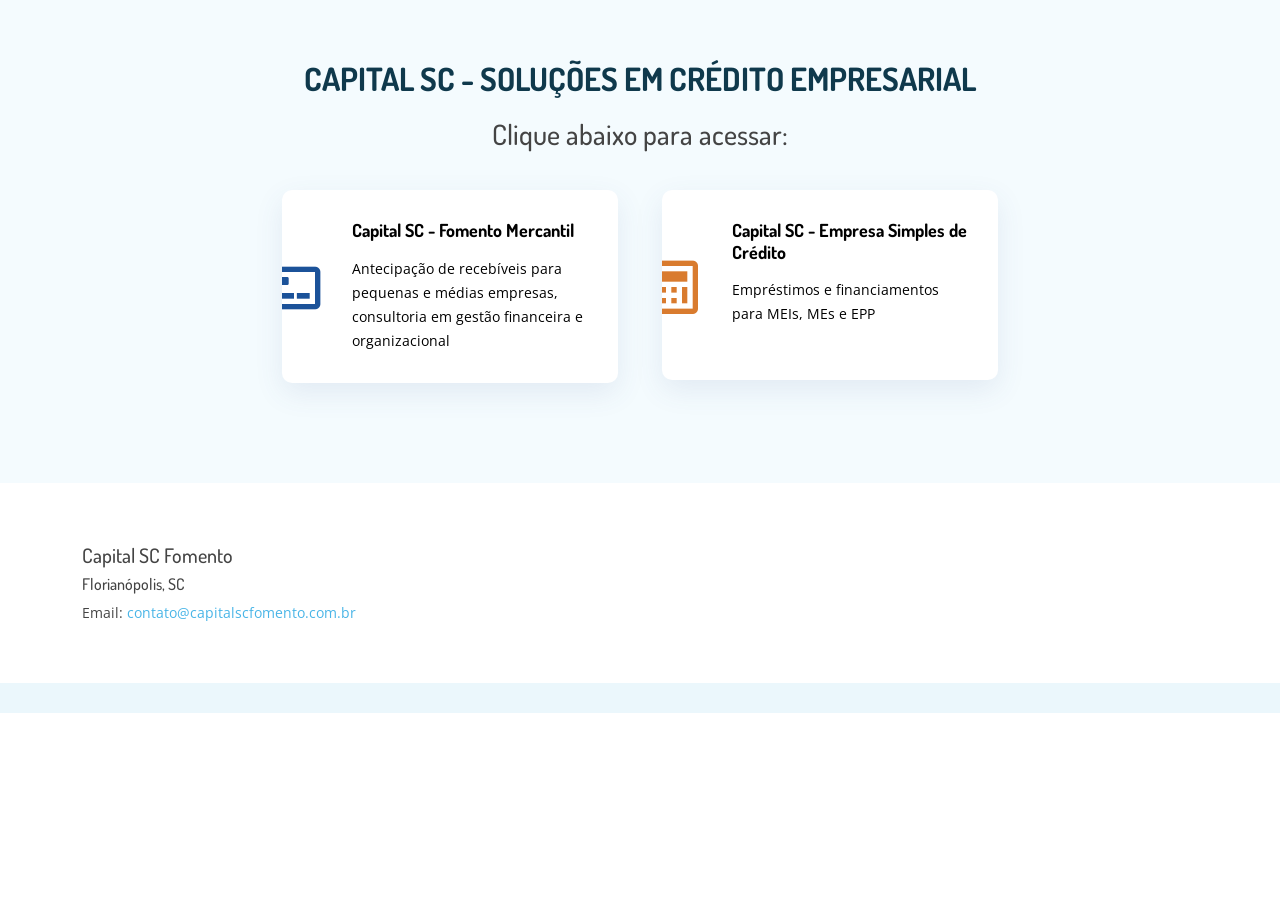
==== commit 1d13dd60: "Add SEO files and update root index.html Co-authored-by: dataehora <12451970+dataehora@users.noreply" ====
--- a/index.html
+++ b/index.html
@@ -1,5 +1,5 @@
 <!DOCTYPE html>
-<html lang="en">
+<html lang="pt-BR">
 
 <head>
 <script async src="https://www.googletagmanager.com/gtag/js?id=G-5T2LX08R87"></script><script>function gtag(){dataLayer.push(arguments)}window.dataLayer=window.dataLayer||[],gtag("js",new Date),gtag("config","G-5T2LX08R87");</script>
@@ -7,9 +7,16 @@
   <meta charset="utf-8">
   <meta content="width=device-width, initial-scale=1.0" name="viewport">
 
-  <title>Capital SC - Soluções em Crédito Empresarial</title>
-  <meta content="" name="description">
-  <meta content="" name="keywords">
+  <title>Capital SC - Soluções em Crédito Empresarial | Fomento e ESC</title>
+  <meta content="Capital SC oferece soluções de crédito empresarial em Santa Catarina: Fomento Mercantil com antecipação de recebíveis e Empresa Simples de Crédito com empréstimos para MEI, ME e EPP." name="description">
+  <meta content="capital sc, fomento mercantil florianópolis, empresa simples de crédito, antecipação de recebíveis, empréstimo MEI SC" name="keywords">
+
+  <!-- Open Graph -->
+  <meta property="og:type" content="website">
+  <meta property="og:url" content="https://www.capitalscfomento.com.br/">
+  <meta property="og:title" content="Capital SC - Soluções em Crédito Empresarial">
+  <meta property="og:description" content="Fomento Mercantil e Empresa Simples de Crédito em Santa Catarina">
+  <meta property="og:image" content="https://www.capitalscfomento.com.br/assets/img/favicon.png">
 
   <!-- Favicons --> 
   <link href="assets/img/favicon.png" rel="icon">
@@ -27,6 +34,30 @@
 
   <link href="assets/css/style.css" rel="stylesheet">
 
+  <!-- Schema.org Organization -->
+  <script type="application/ld+json">
+  {
+    "@context": "https://schema.org",
+    "@type": "Organization",
+    "name": "Capital SC",
+    "url": "https://www.capitalscfomento.com.br/",
+    "logo": "https://www.capitalscfomento.com.br/assets/img/favicon.png",
+    "description": "Soluções em crédito empresarial: Fomento Mercantil e Empresa Simples de Crédito",
+    "address": {
+      "@type": "PostalAddress",
+      "streetAddress": "Avenida Mauro Ramos, 1970 - Sala 314",
+      "addressLocality": "Florianópolis",
+      "addressRegion": "SC",
+      "postalCode": "88020-304",
+      "addressCountry": "BR"
+    },
+    "contactPoint": {
+      "@type": "ContactPoint",
+      "telephone": "+55-48-3371-6712",
+      "contactType": "customer service"
+    }
+  }
+  </script>
 
 </head>
 
@@ -46,14 +77,14 @@
         <div class="row justify-content-center">
           <div class="col-lg-4 col-md-6"><a href="https://capitalscfomento.com.br/fomento/" target="_blank" style="color: #000000;">
             <div class="icon-box">
-              <div class="icon"><i class="bx bx-credit-card-front" style="color: #2E86C1;"></i></div>
+              <div class="icon"><i class="bx bx-credit-card-front" style="color: #1B5299;"></i></div>
               <h4 class="title">Capital SC - Fomento Mercantil</h4>
               <p class="description">Antecipação de recebíveis para pequenas e médias empresas, consultoria em gestão financeira e organizacional</p>
             </div></a>
           </div>
           <div class="col-lg-4 col-md-6"><a href="https://capitalscfomento.com.br/esc/" target="_blank" style="color: #000000;">
             <div class="icon-box">
-              <div class="icon"><i class="bx bx-calculator" style="color: #e9bf06;"></i></div>
+              <div class="icon"><i class="bx bx-calculator" style="color: #D97B2E;"></i></div>
               <h4 class="title">Capital SC - Empresa Simples de Crédito</h4>
               <p class="description">Empréstimos e financiamentos para MEIs, MEs e EPP</p><br>
             </div></a>
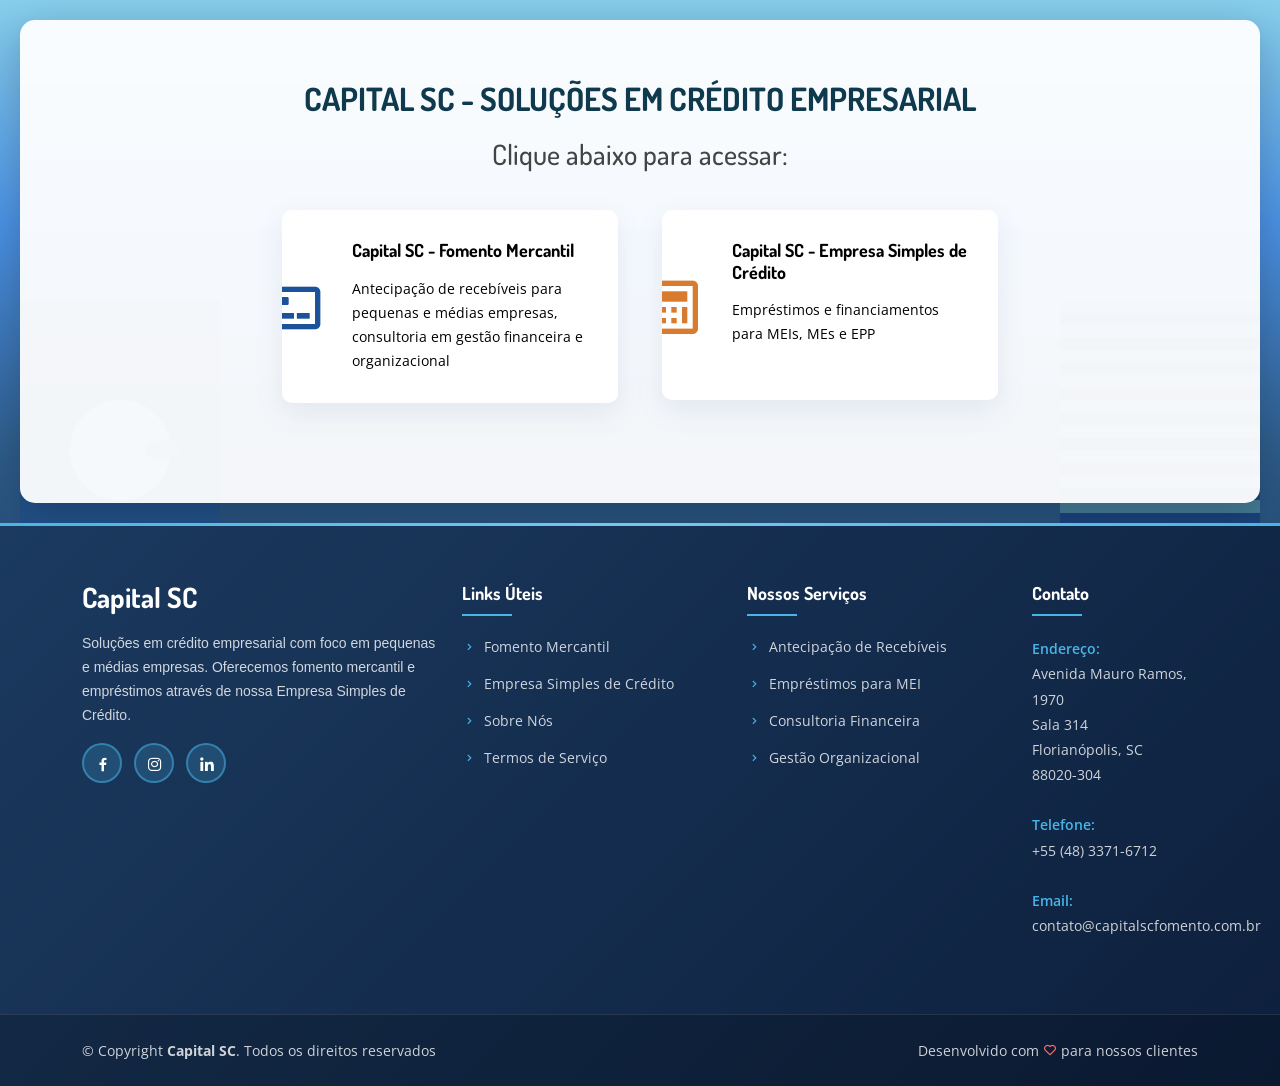
==== commit 9a07656e: "Add ocean gradient background, decorative images, and modern footer Co-authored-by: dataehora <12451" ====
--- a/index.html
+++ b/index.html
@@ -63,6 +63,10 @@
 
 <body>
 
+  <!-- Decorative Images -->
+  <img src="assets/img/garoupa.jpeg" alt="Decorative Image" class="decorative-img decorative-left">
+  <img src="assets/img/Ef.jpeg" alt="Decorative Image" class="decorative-img decorative-right">
+
   <main id="main">
 
     <!-- ======= Services Section ======= -->
@@ -102,15 +106,55 @@
 
   <!-- ======= Footer ======= -->
   <footer id="footer">
-
     <div class="footer-top">
       <div class="container">
         <div class="row">
 
-          <div class="col-lg-6 col-md-6 footer-contact">
-            <h5>Capital SC Fomento</h5>
-            <h6>Florianópolis, SC</h6>
-              Email:
+          <!-- Company Info -->
+          <div class="col-lg-4 col-md-6 footer-info">
+            <h3>Capital SC</h3>
+            <p>Soluções em crédito empresarial com foco em pequenas e médias empresas. Oferecemos fomento mercantil e empréstimos através de nossa Empresa Simples de Crédito.</p>
+            <div class="social-links mt-3">
+              <a href="#" class="facebook"><i class="bx bxl-facebook"></i></a>
+              <a href="#" class="instagram"><i class="bx bxl-instagram"></i></a>
+              <a href="#" class="linkedin"><i class="bx bxl-linkedin"></i></a>
+            </div>
+          </div>
+
+          <!-- Quick Links -->
+          <div class="col-lg-3 col-md-6 footer-links">
+            <h4>Links Úteis</h4>
+            <ul>
+              <li><i class="bx bx-chevron-right"></i> <a href="https://capitalscfomento.com.br/fomento/">Fomento Mercantil</a></li>
+              <li><i class="bx bx-chevron-right"></i> <a href="https://capitalscfomento.com.br/esc/">Empresa Simples de Crédito</a></li>
+              <li><i class="bx bx-chevron-right"></i> <a href="#">Sobre Nós</a></li>
+              <li><i class="bx bx-chevron-right"></i> <a href="#">Termos de Serviço</a></li>
+            </ul>
+          </div>
+
+          <!-- Services -->
+          <div class="col-lg-3 col-md-6 footer-links">
+            <h4>Nossos Serviços</h4>
+            <ul>
+              <li><i class="bx bx-chevron-right"></i> <a href="#">Antecipação de Recebíveis</a></li>
+              <li><i class="bx bx-chevron-right"></i> <a href="#">Empréstimos para MEI</a></li>
+              <li><i class="bx bx-chevron-right"></i> <a href="#">Consultoria Financeira</a></li>
+              <li><i class="bx bx-chevron-right"></i> <a href="#">Gestão Organizacional</a></li>
+            </ul>
+          </div>
+
+          <!-- Contact Info -->
+          <div class="col-lg-2 col-md-6 footer-contact">
+            <h4>Contato</h4>
+            <p>
+              <strong>Endereço:</strong><br>
+              Avenida Mauro Ramos, 1970<br>
+              Sala 314<br>
+              Florianópolis, SC<br>
+              88020-304<br><br>
+              <strong>Telefone:</strong><br>
+              +55 (48) 3371-6712<br><br>
+              <strong>Email:</strong><br>
               <a href="mailto:contato@capitalscfomento.com.br">contato@capitalscfomento.com.br</a><br>
             </p>
           </div>
@@ -119,6 +163,16 @@
       </div>
     </div>
 
+    <div class="footer-bottom">
+      <div class="container">
+        <div class="copyright">
+          &copy; Copyright <strong><span>Capital SC</span></strong>. Todos os direitos reservados
+        </div>
+        <div class="credits">
+          Desenvolvido com <i class="bx bx-heart"></i> para nossos clientes
+        </div>
+      </div>
+    </div>
   </footer>
   <!-- End Footer -->
 
--- a/assets/css/style.css
+++ b/assets/css/style.css
@@ -11,6 +11,16 @@
 body {
   font-family: "Open Sans", sans-serif;
   color: #444444;
+  /* Ocean gradient background - from light sky blue to deep ocean blue */
+  background: linear-gradient(180deg, 
+    #87CEEB 0%,      /* Sky blue at top */
+    #4A90E2 25%,     /* Light ocean blue */
+    #2E5C8A 50%,     /* Medium ocean blue */
+    #1B3A5F 75%,     /* Deep ocean blue */
+    #0D1F3C 100%     /* Deep sea blue at bottom */
+  );
+  background-attachment: fixed;
+  min-height: 100vh;
 }
 
 a {
@@ -25,6 +35,57 @@
 
 h1, h2, h3, h4, h5, h6 {
   font-family: "Dosis", sans-serif;
+}
+
+/*--------------------------------------------------------------
+# Decorative Images
+--------------------------------------------------------------*/
+.decorative-img {
+  position: fixed;
+  width: 200px;
+  height: auto;
+  z-index: 1;
+  opacity: 0.7;
+  transition: opacity 0.3s ease;
+}
+
+.decorative-img:hover {
+  opacity: 0.9;
+}
+
+.decorative-left {
+  left: 20px;
+  top: 50%;
+  transform: translateY(-50%);
+}
+
+.decorative-right {
+  right: 20px;
+  top: 50%;
+  transform: translateY(-50%);
+}
+
+/* Hide decorative images on tablets */
+@media (max-width: 1199px) {
+  .decorative-img {
+    width: 150px;
+    opacity: 0.5;
+  }
+  
+  .decorative-left {
+    left: 10px;
+  }
+  
+  .decorative-right {
+    right: 10px;
+  }
+}
+
+/* Hide decorative images on mobile */
+@media (max-width: 767px) {
+  .decorative-img {
+    display: none;
+  }
 }
 
 /*--------------------------------------------------------------
@@ -338,10 +399,21 @@
 section {
   padding: 60px 0;
   overflow: hidden;
+  position: relative;
+  z-index: 2;
 }
 
 .section-bg {
-  background-color: #f4fbfe;
+  background-color: rgba(255, 255, 255, 0.95);
+  border-radius: 15px;
+  box-shadow: 0 10px 40px rgba(0, 0, 0, 0.2);
+  margin: 20px;
+}
+
+@media (max-width: 767px) {
+  .section-bg {
+    margin: 10px;
+  }
 }
 
 .section-title {
@@ -1171,149 +1243,213 @@
 # Footer
 --------------------------------------------------------------*/
 #footer {
-  background: #fff;
-  padding: 0 0 30px 0;
-  color: #444444;
+  background: linear-gradient(135deg, #1B3A5F 0%, #0D1F3C 100%);
+  color: #fff;
   font-size: 14px;
-  background: #ebf7fc;
-}
-#footer .footer-newsletter {
-  padding: 50px 0;
-  background: #f0f9fd;
-  text-align: center;
-  font-size: 15px;
-}
-#footer .footer-newsletter h4 {
-  font-size: 24px;
+  position: relative;
+  z-index: 2;
+}
+
+#footer::before {
+  content: '';
+  position: absolute;
+  top: 0;
+  left: 0;
+  right: 0;
+  height: 3px;
+  background: linear-gradient(90deg, #49b5e7, #76c7ed, #49b5e7);
+}
+
+#footer .footer-top {
+  padding: 60px 0 30px 0;
+  background: transparent;
+}
+
+#footer .footer-top .footer-info h3 {
+  font-size: 28px;
   margin: 0 0 20px 0;
   padding: 0;
   line-height: 1;
-  font-weight: 600;
-  color: #0f394c;
-}
-#footer .footer-newsletter form {
-  margin-top: 30px;
-  background: #fff;
-  padding: 6px 10px;
-  position: relative;
-  border-radius: 4px;
-  box-shadow: 0px 2px 15px rgba(0, 0, 0, 0.1);
-  text-align: left;
-}
-#footer .footer-newsletter form input[type=email] {
-  border: 0;
-  padding: 4px 8px;
-  width: calc(100% - 100px);
-}
-#footer .footer-newsletter form input[type=submit] {
-  position: absolute;
-  top: 0;
-  right: -2px;
-  bottom: 0;
-  border: 0;
-  background: none;
-  font-size: 16px;
-  padding: 0 20px;
-  background: #49b5e7;
-  color: #fff;
-  transition: 0.3s;
-  border-radius: 0 4px 4px 0;
-  box-shadow: 0px 2px 15px rgba(0, 0, 0, 0.1);
-}
-#footer .footer-newsletter form input[type=submit]:hover {
-  background: #1da2e0;
-}
-#footer .footer-top {
-  padding: 60px 0 30px 0;
-  background: #fff;
-}
-#footer .footer-top .footer-contact {
-  margin-bottom: 30px;
-}
-#footer .footer-top .footer-contact h4 {
-  font-size: 22px;
-  margin: 0 0 30px 0;
-  padding: 2px 0 2px 0;
-  line-height: 1;
   font-weight: 700;
-}
-#footer .footer-top .footer-contact p {
+  color: #fff;
+}
+
+#footer .footer-top .footer-info p {
   font-size: 14px;
   line-height: 24px;
   margin-bottom: 0;
-  font-family: "Lato", sans-serif;
-  color: #777777;
-}
+  font-family: "Raleway", sans-serif;
+  color: rgba(255, 255, 255, 0.8);
+}
+
+#footer .footer-top .social-links a {
+  font-size: 18px;
+  display: inline-block;
+  background: rgba(73, 181, 231, 0.2);
+  color: #fff;
+  line-height: 1;
+  padding: 10px;
+  margin-right: 8px;
+  border-radius: 50%;
+  text-align: center;
+  width: 40px;
+  height: 40px;
+  transition: 0.3s;
+  border: 2px solid rgba(73, 181, 231, 0.5);
+}
+
+#footer .footer-top .social-links a:hover {
+  background: #49b5e7;
+  border-color: #49b5e7;
+  color: #fff;
+  text-decoration: none;
+  transform: translateY(-3px);
+}
+
 #footer .footer-top h4 {
-  font-size: 16px;
-  font-weight: bold;
-  color: #0f394c;
+  font-size: 18px;
+  font-weight: 700;
+  color: #fff;
   position: relative;
   padding-bottom: 12px;
-}
+  margin-bottom: 20px;
+}
+
+#footer .footer-top h4::after {
+  content: '';
+  position: absolute;
+  left: 0;
+  bottom: 0;
+  width: 50px;
+  height: 2px;
+  background: #49b5e7;
+}
+
 #footer .footer-top .footer-links {
   margin-bottom: 30px;
 }
+
 #footer .footer-top .footer-links ul {
   list-style: none;
   padding: 0;
   margin: 0;
 }
+
 #footer .footer-top .footer-links ul i {
-  padding-right: 2px;
-  color: #49b5e7;
-  font-size: 18px;
+  padding-right: 8px;
+  color: #49b5e7;
+  font-size: 14px;
   line-height: 1;
 }
+
 #footer .footer-top .footer-links ul li {
-  padding: 10px 0;
+  padding: 8px 0;
   display: flex;
   align-items: center;
 }
+
 #footer .footer-top .footer-links ul li:first-child {
   padding-top: 0;
 }
+
 #footer .footer-top .footer-links ul a {
-  color: #777777;
+  color: rgba(255, 255, 255, 0.8);
   transition: 0.3s;
   display: inline-block;
-  line-height: 1;
-}
+  line-height: 1.5;
+  text-decoration: none;
+}
+
 #footer .footer-top .footer-links ul a:hover {
+  color: #49b5e7;
+  padding-left: 5px;
+}
+
+#footer .footer-top .footer-contact {
+  margin-bottom: 30px;
+}
+
+#footer .footer-top .footer-contact p {
+  line-height: 1.8;
+  color: rgba(255, 255, 255, 0.8);
+}
+
+#footer .footer-top .footer-contact strong {
+  color: #49b5e7;
+  font-weight: 600;
+}
+
+#footer .footer-top .footer-contact a {
+  color: rgba(255, 255, 255, 0.8);
   text-decoration: none;
-  color: #49b5e7;
-}
-#footer .footer-top .social-links a {
-  font-size: 18px;
-  display: inline-block;
-  background: #49b5e7;
-  color: #fff;
-  line-height: 1;
-  padding: 8px 0;
-  margin-right: 4px;
-  border-radius: 4px;
-  text-align: center;
-  width: 36px;
-  height: 36px;
   transition: 0.3s;
 }
-#footer .footer-top .social-links a:hover {
-  background: #1da2e0;
-  color: #fff;
-  text-decoration: none;
-}
+
+#footer .footer-top .footer-contact a:hover {
+  color: #49b5e7;
+}
+
+#footer .footer-bottom {
+  padding: 25px 0;
+  background: rgba(0, 0, 0, 0.2);
+  border-top: 1px solid rgba(255, 255, 255, 0.1);
+}
+
+#footer .footer-bottom .container {
+  display: flex;
+  justify-content: space-between;
+  align-items: center;
+  flex-wrap: wrap;
+}
+
 #footer .copyright {
-  float: left;
-  color: #0f394c;
-}
+  color: rgba(255, 255, 255, 0.8);
+  font-size: 14px;
+}
+
 #footer .credits {
-  float: right;
-  font-size: 13px;
-  color: #0f394c;
-}
+  color: rgba(255, 255, 255, 0.8);
+  font-size: 14px;
+}
+
+#footer .credits i {
+  color: #ff6b6b;
+  animation: heartbeat 1.5s ease-in-out infinite;
+}
+
+@keyframes heartbeat {
+  0%, 100% {
+    transform: scale(1);
+  }
+  25% {
+    transform: scale(1.1);
+  }
+  50% {
+    transform: scale(1);
+  }
+}
+
+/* Responsive Footer */
+@media (max-width: 991px) {
+  #footer .footer-top .footer-info,
+  #footer .footer-top .footer-links,
+  #footer .footer-top .footer-contact {
+    margin-bottom: 40px;
+  }
+}
+
 @media (max-width: 575px) {
-  #footer .copyright, #footer .credits {
-    float: none;
+  #footer .footer-bottom .container {
+    flex-direction: column;
     text-align: center;
   }
+  
+  #footer .copyright,
+  #footer .credits {
+    margin: 5px 0;
+  }
+  
+  #footer .footer-top {
+    padding: 40px 0 20px 0;
+  }
 }
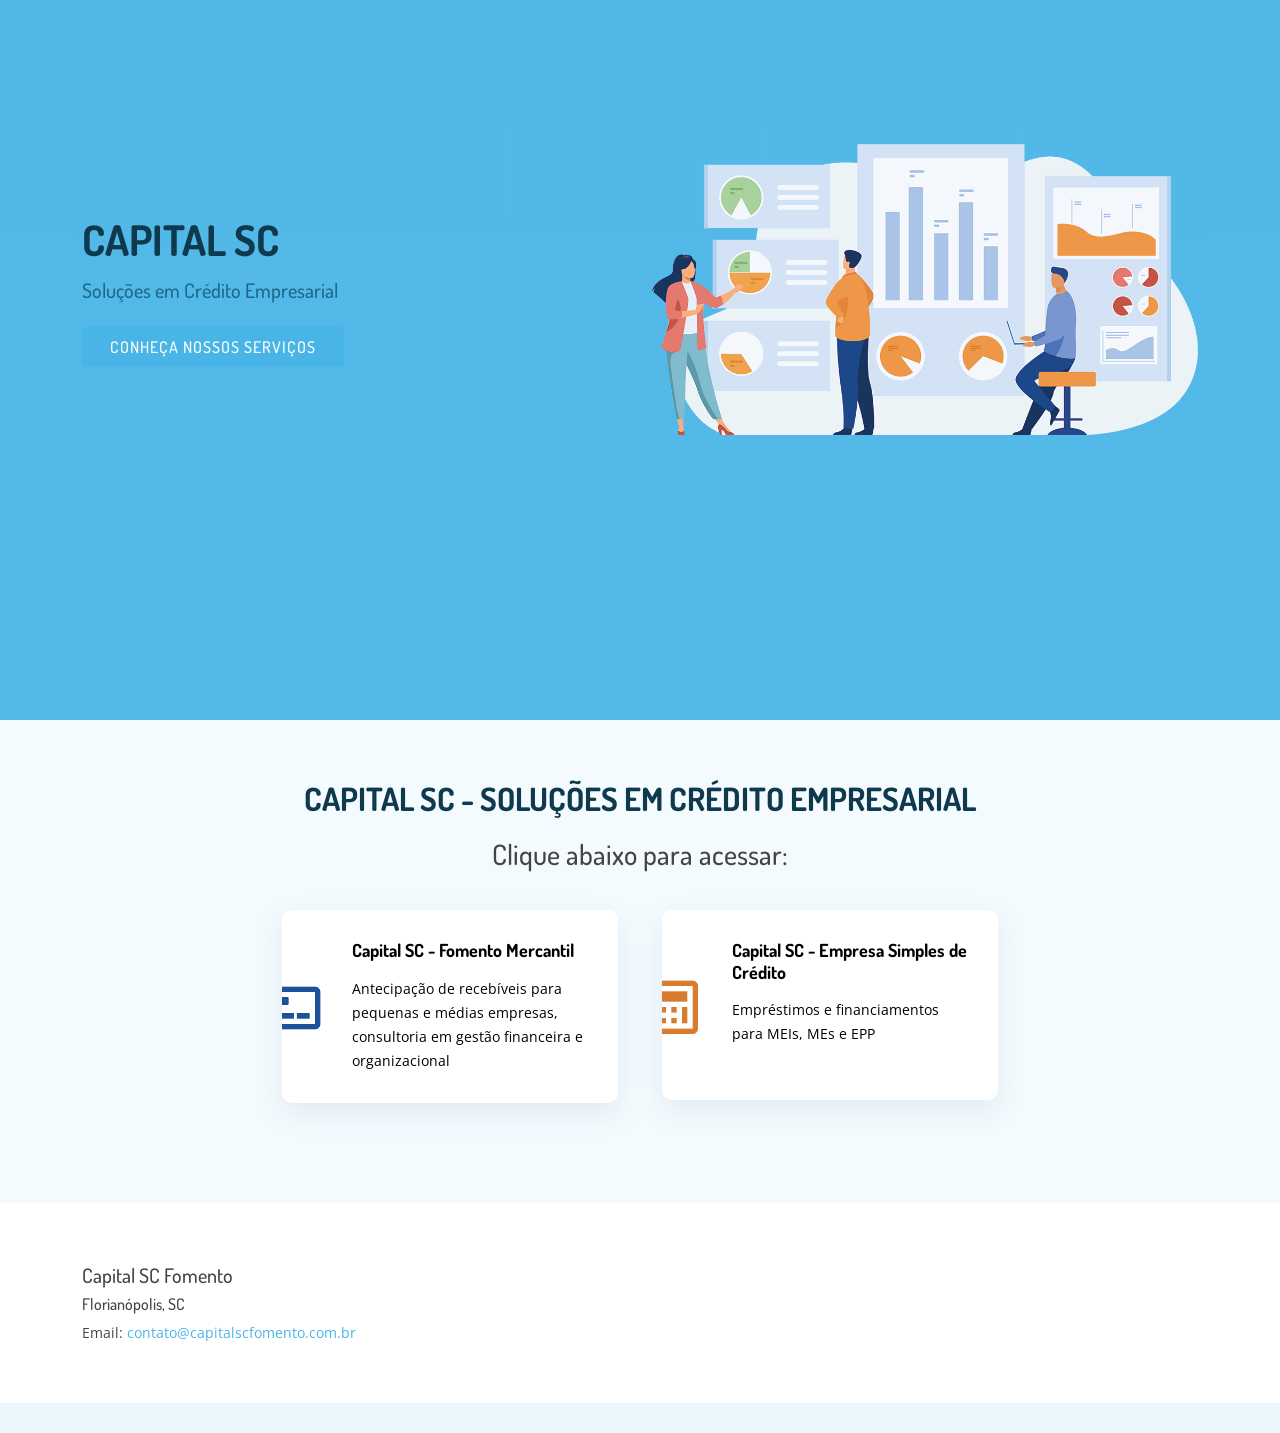
==== commit c1d02e5a: "Add hero section with blue wave texture background Co-authored-by: dataehora <12451970+dataehora@use" ====
--- a/index.html
+++ b/index.html
@@ -63,9 +63,22 @@
 
 <body>
 
-  <!-- Decorative Images -->
-  <img src="assets/img/garoupa.jpeg" alt="Decorative Image" class="decorative-img decorative-left">
-  <img src="assets/img/Ef.jpeg" alt="Decorative Image" class="decorative-img decorative-right">
+  <!-- ======= Hero Section ======= -->
+  <section id="hero">
+    <div class="container">
+      <div class="row">
+        <div class="col-lg-6 pt-5 pt-lg-0 order-2 order-lg-1 d-flex flex-column justify-content-center">
+          <h1>Capital SC</h1>
+          <h2>Soluções em Crédito Empresarial</h2>
+          <div><a href="#services" class="btn-get-started scrollto">Conheça Nossos Serviços</a></div>
+        </div>
+        <div class="col-lg-6 order-1 order-lg-2 hero-img">
+          <img src="assets/img/hero-img.png" class="img-fluid" alt="">
+        </div>
+      </div>
+    </div>
+  </section>
+  <!-- End Hero -->
 
   <main id="main">
 
@@ -106,55 +119,15 @@
 
   <!-- ======= Footer ======= -->
   <footer id="footer">
+
     <div class="footer-top">
       <div class="container">
         <div class="row">
 
-          <!-- Company Info -->
-          <div class="col-lg-4 col-md-6 footer-info">
-            <h3>Capital SC</h3>
-            <p>Soluções em crédito empresarial com foco em pequenas e médias empresas. Oferecemos fomento mercantil e empréstimos através de nossa Empresa Simples de Crédito.</p>
-            <div class="social-links mt-3">
-              <a href="#" class="facebook"><i class="bx bxl-facebook"></i></a>
-              <a href="#" class="instagram"><i class="bx bxl-instagram"></i></a>
-              <a href="#" class="linkedin"><i class="bx bxl-linkedin"></i></a>
-            </div>
-          </div>
-
-          <!-- Quick Links -->
-          <div class="col-lg-3 col-md-6 footer-links">
-            <h4>Links Úteis</h4>
-            <ul>
-              <li><i class="bx bx-chevron-right"></i> <a href="https://capitalscfomento.com.br/fomento/">Fomento Mercantil</a></li>
-              <li><i class="bx bx-chevron-right"></i> <a href="https://capitalscfomento.com.br/esc/">Empresa Simples de Crédito</a></li>
-              <li><i class="bx bx-chevron-right"></i> <a href="#">Sobre Nós</a></li>
-              <li><i class="bx bx-chevron-right"></i> <a href="#">Termos de Serviço</a></li>
-            </ul>
-          </div>
-
-          <!-- Services -->
-          <div class="col-lg-3 col-md-6 footer-links">
-            <h4>Nossos Serviços</h4>
-            <ul>
-              <li><i class="bx bx-chevron-right"></i> <a href="#">Antecipação de Recebíveis</a></li>
-              <li><i class="bx bx-chevron-right"></i> <a href="#">Empréstimos para MEI</a></li>
-              <li><i class="bx bx-chevron-right"></i> <a href="#">Consultoria Financeira</a></li>
-              <li><i class="bx bx-chevron-right"></i> <a href="#">Gestão Organizacional</a></li>
-            </ul>
-          </div>
-
-          <!-- Contact Info -->
-          <div class="col-lg-2 col-md-6 footer-contact">
-            <h4>Contato</h4>
-            <p>
-              <strong>Endereço:</strong><br>
-              Avenida Mauro Ramos, 1970<br>
-              Sala 314<br>
-              Florianópolis, SC<br>
-              88020-304<br><br>
-              <strong>Telefone:</strong><br>
-              +55 (48) 3371-6712<br><br>
-              <strong>Email:</strong><br>
+          <div class="col-lg-6 col-md-6 footer-contact">
+            <h5>Capital SC Fomento</h5>
+            <h6>Florianópolis, SC</h6>
+              Email:
               <a href="mailto:contato@capitalscfomento.com.br">contato@capitalscfomento.com.br</a><br>
             </p>
           </div>
@@ -163,16 +136,6 @@
       </div>
     </div>
 
-    <div class="footer-bottom">
-      <div class="container">
-        <div class="copyright">
-          &copy; Copyright <strong><span>Capital SC</span></strong>. Todos os direitos reservados
-        </div>
-        <div class="credits">
-          Desenvolvido com <i class="bx bx-heart"></i> para nossos clientes
-        </div>
-      </div>
-    </div>
   </footer>
   <!-- End Footer -->
 
--- a/assets/css/style.css
+++ b/assets/css/style.css
@@ -11,16 +11,6 @@
 body {
   font-family: "Open Sans", sans-serif;
   color: #444444;
-  /* Ocean gradient background - from light sky blue to deep ocean blue */
-  background: linear-gradient(180deg, 
-    #87CEEB 0%,      /* Sky blue at top */
-    #4A90E2 25%,     /* Light ocean blue */
-    #2E5C8A 50%,     /* Medium ocean blue */
-    #1B3A5F 75%,     /* Deep ocean blue */
-    #0D1F3C 100%     /* Deep sea blue at bottom */
-  );
-  background-attachment: fixed;
-  min-height: 100vh;
 }
 
 a {
@@ -35,57 +25,6 @@
 
 h1, h2, h3, h4, h5, h6 {
   font-family: "Dosis", sans-serif;
-}
-
-/*--------------------------------------------------------------
-# Decorative Images
---------------------------------------------------------------*/
-.decorative-img {
-  position: fixed;
-  width: 200px;
-  height: auto;
-  z-index: 1;
-  opacity: 0.7;
-  transition: opacity 0.3s ease;
-}
-
-.decorative-img:hover {
-  opacity: 0.9;
-}
-
-.decorative-left {
-  left: 20px;
-  top: 50%;
-  transform: translateY(-50%);
-}
-
-.decorative-right {
-  right: 20px;
-  top: 50%;
-  transform: translateY(-50%);
-}
-
-/* Hide decorative images on tablets */
-@media (max-width: 1199px) {
-  .decorative-img {
-    width: 150px;
-    opacity: 0.5;
-  }
-  
-  .decorative-left {
-    left: 10px;
-  }
-  
-  .decorative-right {
-    right: 10px;
-  }
-}
-
-/* Hide decorative images on mobile */
-@media (max-width: 767px) {
-  .decorative-img {
-    display: none;
-  }
 }
 
 /*--------------------------------------------------------------
@@ -335,7 +274,9 @@
 #hero {
   width: 100%;
   height: 80vh;
-  background: #f9f9f9;
+  background: linear-gradient(rgba(73, 181, 231, 0.7), rgba(73, 181, 231, 0.7)), url("../img/hero-texture.jpg") center center;
+  background-size: cover;
+  position: relative;
 }
 #hero .container {
   padding-top: 84px;
@@ -399,21 +340,10 @@
 section {
   padding: 60px 0;
   overflow: hidden;
-  position: relative;
-  z-index: 2;
 }
 
 .section-bg {
-  background-color: rgba(255, 255, 255, 0.95);
-  border-radius: 15px;
-  box-shadow: 0 10px 40px rgba(0, 0, 0, 0.2);
-  margin: 20px;
-}
-
-@media (max-width: 767px) {
-  .section-bg {
-    margin: 10px;
-  }
+  background-color: #f4fbfe;
 }
 
 .section-title {
@@ -1243,213 +1173,149 @@
 # Footer
 --------------------------------------------------------------*/
 #footer {
-  background: linear-gradient(135deg, #1B3A5F 0%, #0D1F3C 100%);
-  color: #fff;
+  background: #fff;
+  padding: 0 0 30px 0;
+  color: #444444;
   font-size: 14px;
-  position: relative;
-  z-index: 2;
-}
-
-#footer::before {
-  content: '';
-  position: absolute;
-  top: 0;
-  left: 0;
-  right: 0;
-  height: 3px;
-  background: linear-gradient(90deg, #49b5e7, #76c7ed, #49b5e7);
-}
-
-#footer .footer-top {
-  padding: 60px 0 30px 0;
-  background: transparent;
-}
-
-#footer .footer-top .footer-info h3 {
-  font-size: 28px;
+  background: #ebf7fc;
+}
+#footer .footer-newsletter {
+  padding: 50px 0;
+  background: #f0f9fd;
+  text-align: center;
+  font-size: 15px;
+}
+#footer .footer-newsletter h4 {
+  font-size: 24px;
   margin: 0 0 20px 0;
   padding: 0;
   line-height: 1;
+  font-weight: 600;
+  color: #0f394c;
+}
+#footer .footer-newsletter form {
+  margin-top: 30px;
+  background: #fff;
+  padding: 6px 10px;
+  position: relative;
+  border-radius: 4px;
+  box-shadow: 0px 2px 15px rgba(0, 0, 0, 0.1);
+  text-align: left;
+}
+#footer .footer-newsletter form input[type=email] {
+  border: 0;
+  padding: 4px 8px;
+  width: calc(100% - 100px);
+}
+#footer .footer-newsletter form input[type=submit] {
+  position: absolute;
+  top: 0;
+  right: -2px;
+  bottom: 0;
+  border: 0;
+  background: none;
+  font-size: 16px;
+  padding: 0 20px;
+  background: #49b5e7;
+  color: #fff;
+  transition: 0.3s;
+  border-radius: 0 4px 4px 0;
+  box-shadow: 0px 2px 15px rgba(0, 0, 0, 0.1);
+}
+#footer .footer-newsletter form input[type=submit]:hover {
+  background: #1da2e0;
+}
+#footer .footer-top {
+  padding: 60px 0 30px 0;
+  background: #fff;
+}
+#footer .footer-top .footer-contact {
+  margin-bottom: 30px;
+}
+#footer .footer-top .footer-contact h4 {
+  font-size: 22px;
+  margin: 0 0 30px 0;
+  padding: 2px 0 2px 0;
+  line-height: 1;
   font-weight: 700;
-  color: #fff;
-}
-
-#footer .footer-top .footer-info p {
+}
+#footer .footer-top .footer-contact p {
   font-size: 14px;
   line-height: 24px;
   margin-bottom: 0;
-  font-family: "Raleway", sans-serif;
-  color: rgba(255, 255, 255, 0.8);
-}
-
-#footer .footer-top .social-links a {
-  font-size: 18px;
-  display: inline-block;
-  background: rgba(73, 181, 231, 0.2);
-  color: #fff;
-  line-height: 1;
-  padding: 10px;
-  margin-right: 8px;
-  border-radius: 50%;
-  text-align: center;
-  width: 40px;
-  height: 40px;
-  transition: 0.3s;
-  border: 2px solid rgba(73, 181, 231, 0.5);
-}
-
-#footer .footer-top .social-links a:hover {
-  background: #49b5e7;
-  border-color: #49b5e7;
-  color: #fff;
-  text-decoration: none;
-  transform: translateY(-3px);
-}
-
+  font-family: "Lato", sans-serif;
+  color: #777777;
+}
 #footer .footer-top h4 {
-  font-size: 18px;
-  font-weight: 700;
-  color: #fff;
+  font-size: 16px;
+  font-weight: bold;
+  color: #0f394c;
   position: relative;
   padding-bottom: 12px;
-  margin-bottom: 20px;
-}
-
-#footer .footer-top h4::after {
-  content: '';
-  position: absolute;
-  left: 0;
-  bottom: 0;
-  width: 50px;
-  height: 2px;
-  background: #49b5e7;
-}
-
+}
 #footer .footer-top .footer-links {
   margin-bottom: 30px;
 }
-
 #footer .footer-top .footer-links ul {
   list-style: none;
   padding: 0;
   margin: 0;
 }
-
 #footer .footer-top .footer-links ul i {
-  padding-right: 8px;
+  padding-right: 2px;
   color: #49b5e7;
-  font-size: 14px;
+  font-size: 18px;
   line-height: 1;
 }
-
 #footer .footer-top .footer-links ul li {
-  padding: 8px 0;
+  padding: 10px 0;
   display: flex;
   align-items: center;
 }
-
 #footer .footer-top .footer-links ul li:first-child {
   padding-top: 0;
 }
-
 #footer .footer-top .footer-links ul a {
-  color: rgba(255, 255, 255, 0.8);
+  color: #777777;
   transition: 0.3s;
   display: inline-block;
-  line-height: 1.5;
+  line-height: 1;
+}
+#footer .footer-top .footer-links ul a:hover {
   text-decoration: none;
-}
-
-#footer .footer-top .footer-links ul a:hover {
   color: #49b5e7;
-  padding-left: 5px;
-}
-
-#footer .footer-top .footer-contact {
-  margin-bottom: 30px;
-}
-
-#footer .footer-top .footer-contact p {
-  line-height: 1.8;
-  color: rgba(255, 255, 255, 0.8);
-}
-
-#footer .footer-top .footer-contact strong {
-  color: #49b5e7;
-  font-weight: 600;
-}
-
-#footer .footer-top .footer-contact a {
-  color: rgba(255, 255, 255, 0.8);
+}
+#footer .footer-top .social-links a {
+  font-size: 18px;
+  display: inline-block;
+  background: #49b5e7;
+  color: #fff;
+  line-height: 1;
+  padding: 8px 0;
+  margin-right: 4px;
+  border-radius: 4px;
+  text-align: center;
+  width: 36px;
+  height: 36px;
+  transition: 0.3s;
+}
+#footer .footer-top .social-links a:hover {
+  background: #1da2e0;
+  color: #fff;
   text-decoration: none;
-  transition: 0.3s;
-}
-
-#footer .footer-top .footer-contact a:hover {
-  color: #49b5e7;
-}
-
-#footer .footer-bottom {
-  padding: 25px 0;
-  background: rgba(0, 0, 0, 0.2);
-  border-top: 1px solid rgba(255, 255, 255, 0.1);
-}
-
-#footer .footer-bottom .container {
-  display: flex;
-  justify-content: space-between;
-  align-items: center;
-  flex-wrap: wrap;
-}
-
+}
 #footer .copyright {
-  color: rgba(255, 255, 255, 0.8);
-  font-size: 14px;
-}
-
+  float: left;
+  color: #0f394c;
+}
 #footer .credits {
-  color: rgba(255, 255, 255, 0.8);
-  font-size: 14px;
-}
-
-#footer .credits i {
-  color: #ff6b6b;
-  animation: heartbeat 1.5s ease-in-out infinite;
-}
-
-@keyframes heartbeat {
-  0%, 100% {
-    transform: scale(1);
-  }
-  25% {
-    transform: scale(1.1);
-  }
-  50% {
-    transform: scale(1);
-  }
-}
-
-/* Responsive Footer */
-@media (max-width: 991px) {
-  #footer .footer-top .footer-info,
-  #footer .footer-top .footer-links,
-  #footer .footer-top .footer-contact {
-    margin-bottom: 40px;
-  }
-}
-
+  float: right;
+  font-size: 13px;
+  color: #0f394c;
+}
 @media (max-width: 575px) {
-  #footer .footer-bottom .container {
-    flex-direction: column;
+  #footer .copyright, #footer .credits {
+    float: none;
     text-align: center;
   }
-  
-  #footer .copyright,
-  #footer .credits {
-    margin: 5px 0;
-  }
-  
-  #footer .footer-top {
-    padding: 40px 0 20px 0;
-  }
 }
